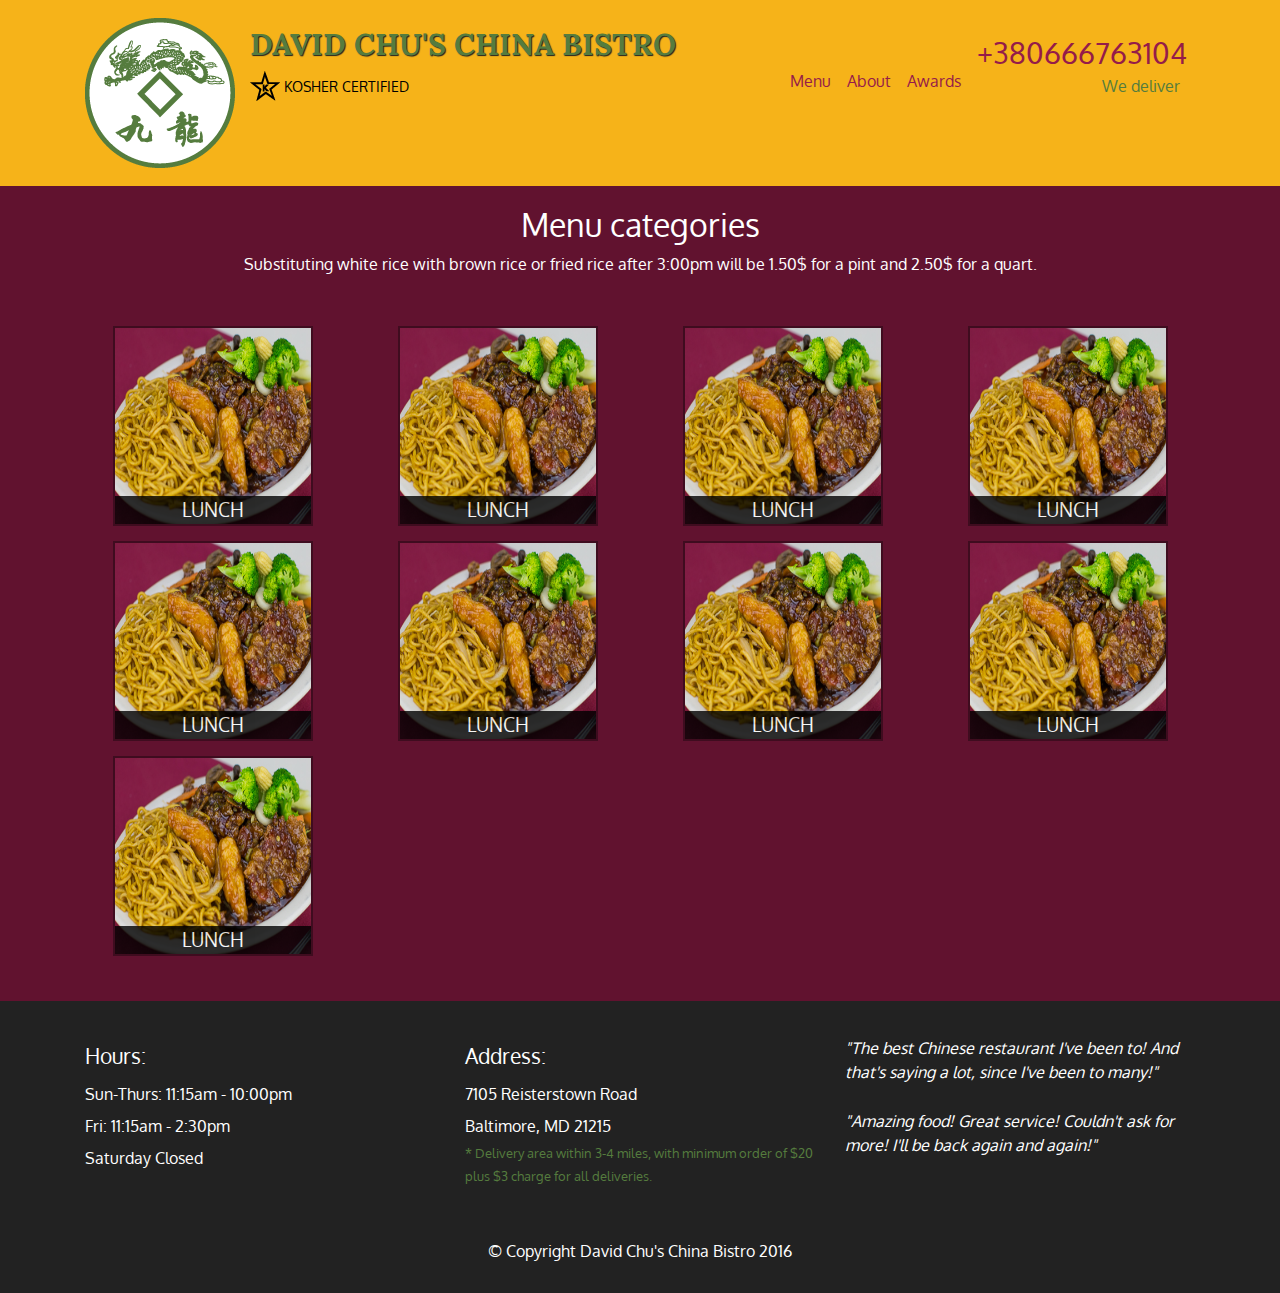
==== menu-categories.html @ 602d96af "finished landing page" ====
<!DOCTYPE html>
<html lang="en">
<head>
    <meta charset="UTF-8">
    <meta name="viewport" content="width=device-width, initial-scale=1">
    <title>David Chu's China Bistro</title>
    <link rel="stylesheet" href="css/bootstrap.min.css">
    <link rel="stylesheet" href="css/main.css">
    <link href="https://fonts.googleapis.com/css?family=Oxygen" rel="stylesheet">
    <link href="https://fonts.googleapis.com/css?family=Lora" rel="stylesheet">
    <link rel="stylesheet" href="https://use.fontawesome.com/releases/v5.7.0/css/all.css" integrity="sha384-lZN37f5QGtY3VHgisS14W3ExzMWZxybE1SJSEsQp9S+oqd12jhcu+A56Ebc1zFSJ" crossorigin="anonymous">
</head>
<body>
    <header>
        <nav id="header-nav" class="navbar navbar-expand-md navbar-light">
            <div class="container">
                <div class="navbar-header" id="flex-start">
                    <a href="index.html" class="float-left d-none d-lg-block">
                        <div id="logo-img" alt="Logo image"></div>
                    </a>

                    <div class="navbar-brand">
                        <a href="index.html"><h1>David Chu's China Bistro</h1></a>
                        <p>
                            <img src="images/star-k-logo.png" alt="Kosher Certification">
                            <span>Kosher Certified</span>
                        </p>
                    </div>
                </div>
                <button class="navbar-toggler" type="button" data-toggle="collapse" data-target="#navbarSupportedContent" aria-controls="navbarSupportedContent" aria-expanded="false" aria-label="Toggle navigation">
                    <span class="navbar-toggler-icon"></span>
                </button>

                <div class="collapse navbar-collapse" id="navbarSupportedContent">
                    <ul class="navbar-nav ml-auto" id="navbar-list">
                        <li class="nav-item">
                            <a class="nav-link" href="menu-categories.html">
                                <span><i class="fas fa-utensils"></i></span><br class="d-none d-md-block">Menu
                            </a>
                        </li>
                        <li class="nav-item">
                            <a class="nav-link" href="#">
                                <span><i class="fas fa-info-circle"></i></span><br class="d-none d-md-block">About
                            </a>
                        </li>
                        <li class="nav-item">
                            <a class="nav-link" href="#">
                                <span><i class="fas fa-certificate"></i></span><br class="d-none d-md-block">Awards
                            </a>
                        </li>
                        <li class="nav-item d-none d-md-block d-lg-none">
                            <a class="nav-link" id="delivery" href="tel:+380666763104">
                                <span><i class="fas fa-phone"></i></span>Delivery
                            </a>
                        </li>
                        <li class="nav-item d-none d-lg-block" id="phone">
                            <a class="nav-link" href="tel:+380666763104">
                                <span>+380666763104</span></a><div>We deliver</div>
                        </li>
                    </ul>
                </div>
            </div>
        </nav>
    </header>
    <div id="call-btn" class="d-block d-md-none d-lg-none d-xl-none">
        <a class="btn" href="tel:+380666763104">
            <span><i class="fas fa-phone"></i></span>+380666763104
        </a>
    </div>
    <div id="sm-deliver" class="text-center d-block d-md-none d-lg-none d-xl-none">We deliver</div>

    <div id="main-content" class="container">
        <h2 class="text-center" id="menu-categories-title">Menu categories</h2>
        <div class="text-center">
            Substituting white rice with brown rice or fried rice after 3:00pm will be 1.50$ for a pint and 2.50$ for a quart.
        </div>

        <section class="row">
            <div class="col-lg-3 col-md-4 col-sm-6">
                <a href="single-category.html">
                    <div class="category-tile">
                        <img src="images/menu-tile.jpg" width="200px" height="200px" alt="Lunch">
                        <span>Lunch</span>
                    </div>
                </a>
            </div>
            <div class="col-lg-3 col-md-4 col-sm-6">
                <a href="single-category.html">
                    <div class="category-tile">
                        <img src="images/menu-tile.jpg" width="200px" height="200px" alt="Lunch">
                        <span>Lunch</span>
                    </div>
                </a>
            </div>
            <div class="col-lg-3 col-md-4 col-sm-6">
                <a href="single-category.html">
                    <div class="category-tile">
                        <img src="images/menu-tile.jpg" width="200px" height="200px" alt="Lunch">
                        <span>Lunch</span>
                    </div>
                </a>
            </div>
            <div class="col-lg-3 col-md-4 col-sm-6">
                <a href="single-category.html">
                    <div class="category-tile">
                        <img src="images/menu-tile.jpg" width="200px" height="200px" alt="Lunch">
                        <span>Lunch</span>
                    </div>
                </a>
            </div>
            <div class="col-lg-3 col-md-4 col-sm-6">
                <a href="single-category.html">
                    <div class="category-tile">
                        <img src="images/menu-tile.jpg" width="200px" height="200px" alt="Lunch">
                        <span>Lunch</span>
                    </div>
                </a>
            </div>
            <div class="col-lg-3 col-md-4 col-sm-6">
                <a href="single-category.html">
                    <div class="category-tile">
                        <img src="images/menu-tile.jpg" width="200px" height="200px" alt="Lunch">
                        <span>Lunch</span>
                    </div>
                </a>
            </div>
            <div class="col-lg-3 col-md-4 col-sm-6">
                <a href="single-category.html">
                    <div class="category-tile">
                        <img src="images/menu-tile.jpg" width="200px" height="200px" alt="Lunch">
                        <span>Lunch</span>
                    </div>
                </a>
            </div>
            <div class="col-lg-3 col-md-4 col-sm-6">
                <a href="single-category.html">
                    <div class="category-tile">
                        <img src="images/menu-tile.jpg" width="200px" height="200px" alt="Lunch">
                        <span>Lunch</span>
                    </div>
                </a>
            </div>
            <div class="col-lg-3 col-md-4 col-sm-6">
                <a href="single-category.html">
                    <div class="category-tile">
                        <img src="images/menu-tile.jpg" width="200px" height="200px" alt="Lunch">
                        <span>Lunch</span>
                    </div>
                </a>
            </div>
        </section>
    </div>


    <footer class="card-footer">
        <div class="container">
            <div class="row">
                <section id="hours" class="col-md-4">
                    <span>Hours:</span><br>
                    Sun-Thurs: 11:15am - 10:00pm<br>
                    Fri: 11:15am - 2:30pm<br>
                    Saturday Closed
                    <hr class="d-block d-md-none">
                </section>
                <section id="address" class="col-md-4">
                    <span>Address:</span><br>
                    7105 Reisterstown Road<br>
                    Baltimore, MD 21215
                    <p>* Delivery area within 3-4 miles, with minimum order of $20 plus $3 charge for all deliveries.</p>
                    <hr class="d-block d-md-none">
                </section>
                <section id="testimonials" class="col-md-4">
                    <p>"The best Chinese restaurant I've been to! And that's saying a lot, since I've been to many!"</p>
                    <p>"Amazing food! Great service! Couldn't ask for more! I'll be back again and again!"</p>
                </section>
            </div>
            <div class="text-center">&copy; Copyright David Chu's China Bistro 2016</div>
        </div>
    </footer>

    <script src="js/main.js"></script>
    <script src="js/bootstrap.min.js"></script>
    <script src="js/jquery-3.3.1.min.js"></script>
    <script src="js/bootstrap.bundle.min.js"></script>
</body>
</html>
---- css/main.css ----
body{
    font-size: 16px;
    color: #fff;
    background-color: #61122f;
    font-family: 'Oxygen', sans-serif;
}

header{
    margin-bottom: 20px;
}

#header-nav{
    background-color: #f6b319;
    border-radius: 0;
    border: 0;
}

#logo-img{
    background: url('../images/restaurant-logo_large.png') no-repeat;
    width: 150px;
    height: 150px;
    margin: 10px 15px 10px 0px;
 }

.navbar-brand{
    padding-top: 25px;
}

.navbar-brand h1{
    font-family: 'Lora', serif;
    font-weight: bold;
    font-size: 1.5em;
    color: #557c3e;
    text-transform: uppercase;
    text-shadow: 1px 1px 1px #222;
    margin-top: 0;
    margin-bottom: 0;
    line-height: .75;
}

.navbar-brand a:hover, .navbar-brand a:focus{
    text-decoration: none;
}

.navbar-brand p{
    color: #000;
    margin-top: 15px;
    font-size: 0.7em;
    text-transform: uppercase;
}

.navbar-brand p span{
    vertical-align: middle;
}

#navbar-list{
    /*margin-bottom: 77px;*/
    margin-top: 10px;
}

#navbar-list a{
    color: #951c49;
    text-align: center;
}

#navbar-list a:hover{
    color: #557c3e;
}

#navbar-list a span{
    font-size: 1.8em;
}

#delivery{
    width: 62px;
}

#phone{
    margin-top: 5px;
}

#phone a{
    text-align: right;
    padding-bottom: 0;
}

#phone div{
    color: #557c3e;
    text-align: right;
    padding-right: 15px;
}

.container button.navbar-toggler{
    border: hidden;
}
@media screen and (min-width: 768px){
    .navbar > .container{
        align-items: flex-start;
    }
}

.navbar button:hover{
    background-color: #ffb918;
}

.card-footer{
    margin-top: 30px;
    padding-top: 35px;
    padding-bottom: 30px;
    background-color: #222;
    border-top: 0;
}

.card-footer div.row{
    margin-bottom: 35px;
}

#hours, #address{
    line-height: 2;
}

#hours > span, #address > span{
    font-size: 1.3em;
}
#address p{
    color: #557c3e;
    font-size: .8em;
    line-height: 1.8;
}
#testimonials{
    font-style: italic;
}
#testimonials p:nth-child(2){
    margin-top: 25px;
}

.container .jumbotron{
    box-shadow: 0 0 50px #3f0c1f;
    border: 2px solid #3f0c1f;
    margin-bottom: 1.5rem;
}

#menu-tile, #specials-tile, #map-tile{
    height: 250px;
    width: 100%;
    margin-bottom: 15px;
    overflow: hidden;
    position: relative;
    border: 2px solid #3f0c1f;
}

#menu-tile:hover, #specials-tile:hover, #map-tile:hover{
    box-shadow: 0 1px 5px 1px #cccccc;
}

#menu-tile{
    background: url("../images/menu-tile.jpg") no-repeat;
    background-position: center;
}

#specials-tile{
    background: url("../images/specials-tile.jpg")no-repeat;
    background-position: center;
}

#menu-tile span, #specials-tile span, #map-tile span{
    position: absolute;
    right: 0;
    bottom: 0;
    width: 100%;
    text-align: center;
    font-size: 1.6em;
    text-transform: uppercase;
    background-color: #000;
    color: white;
    opacity: .8;
}

.category-tile{
    height: 200px;
    width: 200px;
    margin: 0 auto 15px;
    overflow: hidden;
    position: relative;
    border: 2px solid #3f0c1f;
}
.category-tile span{
    position: absolute;
    right: 0;
    bottom: 0;
    width: 100%;
    text-align: center;
    font-size: 1.2em;
    text-transform: uppercase;
    background-color: #000;
    color: white;
    opacity: .8;
}
.category-tile:hover{
    box-shadow: 0 1px 5px 1px #cccccc;
}
#menu-categories-title + div{
    margin-bottom: 50px;
}

.menu-item-tile hr{
    width: 80%;
    background-color: white;
}
.menu-item-tile{
    margin-bottom: 25px;
}
.menu-item-tile .menu-item-price{
    font-size: 1.1em;
    text-align: right;
    margin-top: -15px;
    margin-right: -15px;
}
.menu-item-tile .menu-item-price span{
    font-size: .6em;
}
.menu-item-photo{
    position: relative;
    overflow: hidden;
    margin-right: -15px;
    margin-left: auto;
    margin-bottom: 20px;
    padding: 0;
    max-width: 250px;
    border: 2px solid #3f0c1f;
}

.menu-item-photo div{
    position: absolute;
    bottom: 0;
    right: 0;
    width: 80px;
    background-color: #557c3e;
    text-align: center;
}
.menu-item-description{
    padding-right: 30px;
}
h3.menu-item-title{
    margin: 0 0 10px;
}
.menu-item-details{
    font-size: .9em;
    font-style: italic;
}

@media screen and (min-width: 1200px){
    .container .jumbotron{
        background: url("../images/jumbotron_1200.jpg") no-repeat;
        height: 675px;
    }

}

@media screen and (min-width: 992px) and (max-width: 1199px){
    #logo-img{
        background: url('../images/restaurant-logo_medium.png') no-repeat;
        width: 100px;
        height: 100px;
        margin: 5px 5px 5px 0;
    }
    /*.container{
        max-width: 1100px;    }*/

    #navbar-list a span{
        font-size: 1.6em;
    }

    .container .jumbotron{
        background: url("../images/jumbotron_992.jpg") no-repeat;
        height: 558px;
    }
}

@media screen and (min-width: 768px) and (max-width: 991px){
    #navbar-list a span{
        font-size: 1.6em;
    }

    .container .jumbotron{
        background: url("../images/jumbotron_768.jpg") no-repeat;
        height: 432px;
    }
    #header-nav{
        font-size: .9em;
    }
}

@media screen and (max-width: 767px) {
    .container{
        max-width: 735px;
    }
    .navbar-brand{
        padding-top: 10px;
        height: 80px;
    }
    .navbar-brand h1{
        padding-top: 10px;
        font-size: 5vw;
    }
    .navbar-brand p{
        text-transform: uppercase;
        font-size: .6em;
        margin-top: 12px;
    }
    .navbar-brand p img{
        height: 20px;
    }
    /*.navbar > .container{
        flex-wrap: nowrap;
    }*/

    #navbar-list a span{
        font-size: 1.1em;
        margin-right: 5px;
    }

    #call-btn > a{
        font-size: 1.5em;
        display: block;
        margin: 0 20px;
        padding: 10px;
        border: 2px solid #fff;
        background-color: #f6b319;
        color: #951c49;
    }

    #sm-deliver{
        margin-top: 5px;
        font-size: .7em;
        letter-spacing: .1em;
        text-transform: uppercase;
        line-height: 15px;
    }

    .card-footer section{
        margin-bottom: 30px;
        text-align: center;
    }
    .card-footer section:nth-child(3){
        margin-bottom: 0;
    }
    .card-footer section hr{
        width: 50%;
        background-color: white;
    }

    .container .jumbotron{
        margin-top: 20px;
        padding: 0;
    }

    #menu-tile,#specials-tile{
        max-width: 360px;
        margin: 0 auto 15px;
    }

    .menu-item-photo{
        margin-right: auto;
    }
    .menu-item-tile .menu-item-price{
        text-align: center;
    }
    .menu-item-description{
        text-align: center;
    }
}

@media screen and (max-width: 479px){
    .navbar-brand h1{
        font-size: 6vw;
        padding-top: 5px;
    }
    .container{
        position: relative;
    }
    .container button.navbar-toggler{
        position: absolute;
        right: 0;
        top: 40px;
        font-size: 1.2rem;
    }
}
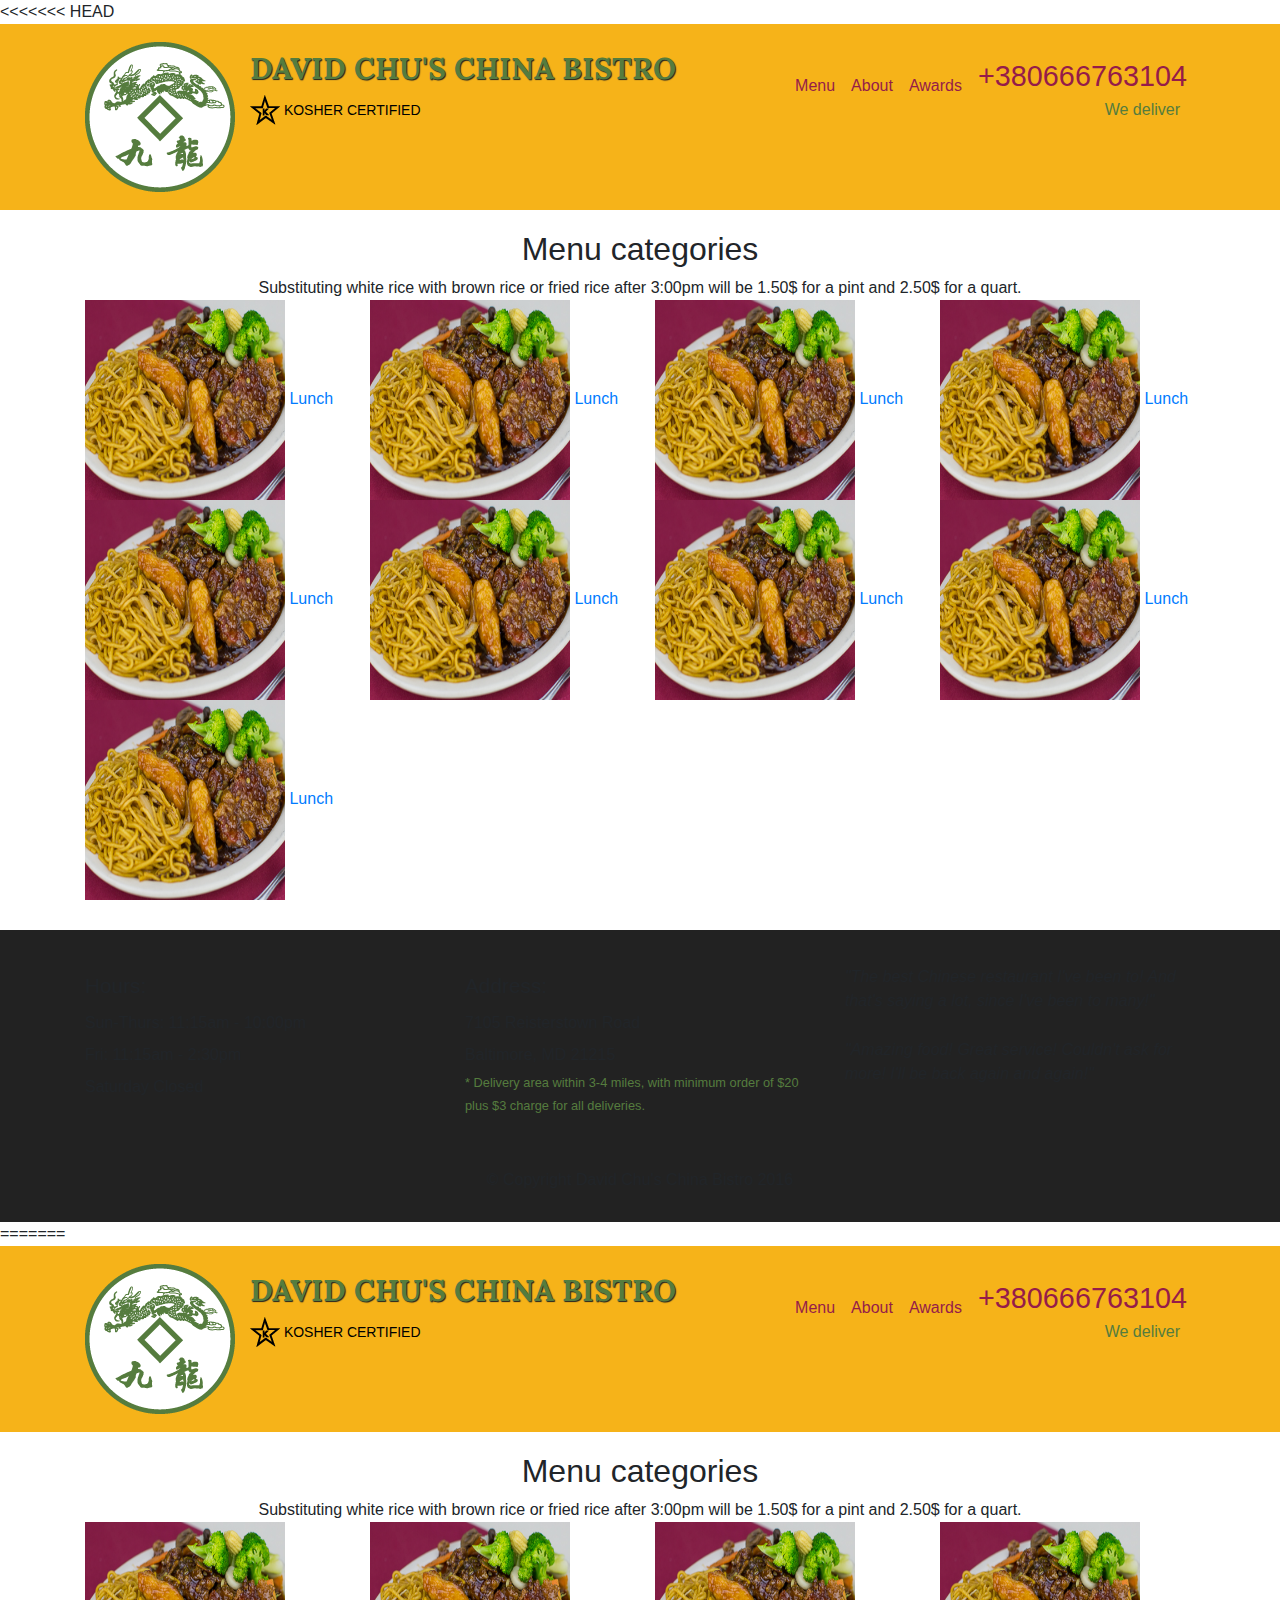
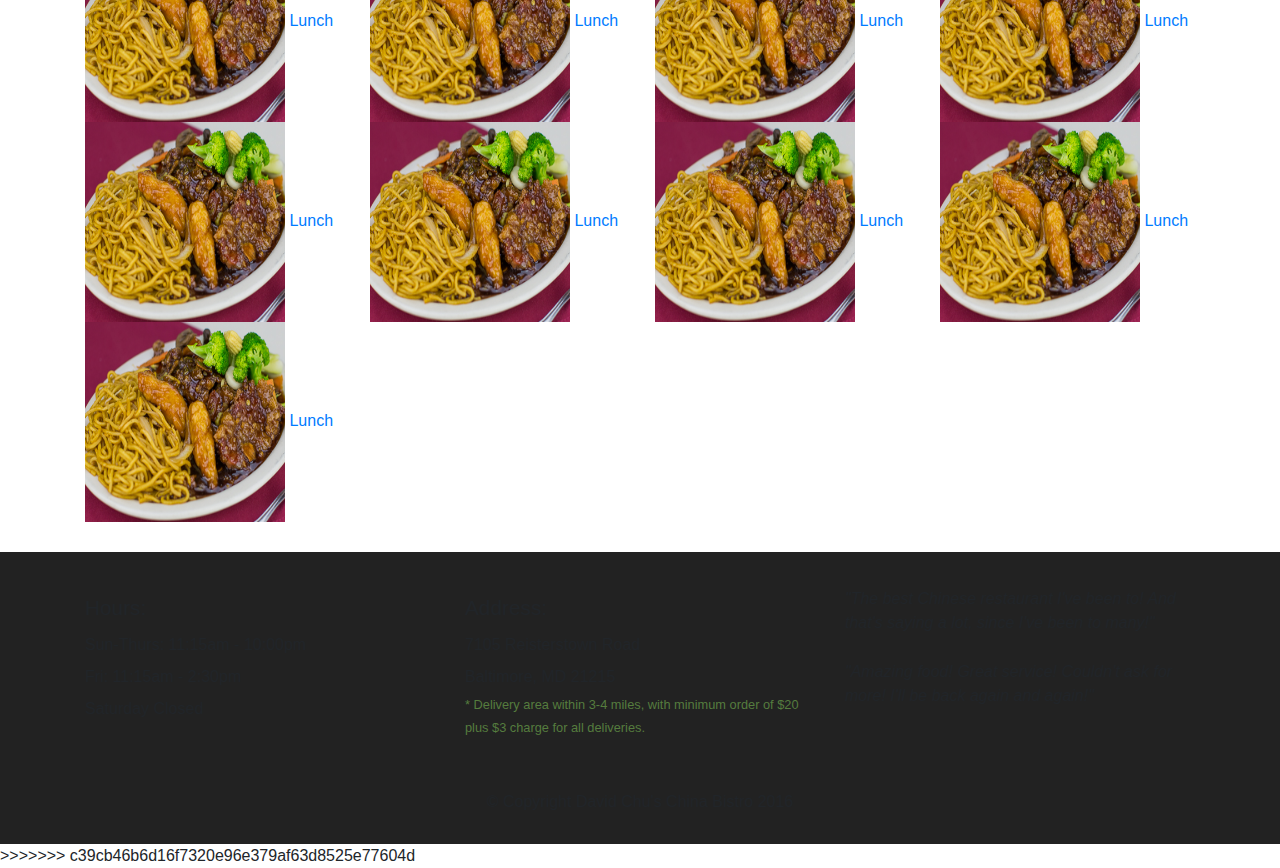
==== commit 2e477a7a: "Merge branch 'master' of https://github.com/SvetlayaLana/Coursera-project" ====
--- a/menu-categories.html
+++ b/menu-categories.html
@@ -1,186 +1,384 @@
-<!DOCTYPE html>
-<html lang="en">
-<head>
-    <meta charset="UTF-8">
-    <meta name="viewport" content="width=device-width, initial-scale=1">
-    <title>David Chu's China Bistro</title>
-    <link rel="stylesheet" href="css/bootstrap.min.css">
-    <link rel="stylesheet" href="css/main.css">
-    <link href="https://fonts.googleapis.com/css?family=Oxygen" rel="stylesheet">
-    <link href="https://fonts.googleapis.com/css?family=Lora" rel="stylesheet">
-    <link rel="stylesheet" href="https://use.fontawesome.com/releases/v5.7.0/css/all.css" integrity="sha384-lZN37f5QGtY3VHgisS14W3ExzMWZxybE1SJSEsQp9S+oqd12jhcu+A56Ebc1zFSJ" crossorigin="anonymous">
-</head>
-<body>
-    <header>
-        <nav id="header-nav" class="navbar navbar-expand-md navbar-light">
-            <div class="container">
-                <div class="navbar-header" id="flex-start">
-                    <a href="index.html" class="float-left d-none d-lg-block">
-                        <div id="logo-img" alt="Logo image"></div>
-                    </a>
-
-                    <div class="navbar-brand">
-                        <a href="index.html"><h1>David Chu's China Bistro</h1></a>
-                        <p>
-                            <img src="images/star-k-logo.png" alt="Kosher Certification">
-                            <span>Kosher Certified</span>
-                        </p>
-                    </div>
-                </div>
-                <button class="navbar-toggler" type="button" data-toggle="collapse" data-target="#navbarSupportedContent" aria-controls="navbarSupportedContent" aria-expanded="false" aria-label="Toggle navigation">
-                    <span class="navbar-toggler-icon"></span>
-                </button>
-
-                <div class="collapse navbar-collapse" id="navbarSupportedContent">
-                    <ul class="navbar-nav ml-auto" id="navbar-list">
-                        <li class="nav-item">
-                            <a class="nav-link" href="menu-categories.html">
-                                <span><i class="fas fa-utensils"></i></span><br class="d-none d-md-block">Menu
-                            </a>
-                        </li>
-                        <li class="nav-item">
-                            <a class="nav-link" href="#">
-                                <span><i class="fas fa-info-circle"></i></span><br class="d-none d-md-block">About
-                            </a>
-                        </li>
-                        <li class="nav-item">
-                            <a class="nav-link" href="#">
-                                <span><i class="fas fa-certificate"></i></span><br class="d-none d-md-block">Awards
-                            </a>
-                        </li>
-                        <li class="nav-item d-none d-md-block d-lg-none">
-                            <a class="nav-link" id="delivery" href="tel:+380666763104">
-                                <span><i class="fas fa-phone"></i></span>Delivery
-                            </a>
-                        </li>
-                        <li class="nav-item d-none d-lg-block" id="phone">
-                            <a class="nav-link" href="tel:+380666763104">
-                                <span>+380666763104</span></a><div>We deliver</div>
-                        </li>
-                    </ul>
-                </div>
-            </div>
-        </nav>
-    </header>
-    <div id="call-btn" class="d-block d-md-none d-lg-none d-xl-none">
-        <a class="btn" href="tel:+380666763104">
-            <span><i class="fas fa-phone"></i></span>+380666763104
-        </a>
-    </div>
-    <div id="sm-deliver" class="text-center d-block d-md-none d-lg-none d-xl-none">We deliver</div>
-
-    <div id="main-content" class="container">
-        <h2 class="text-center" id="menu-categories-title">Menu categories</h2>
-        <div class="text-center">
-            Substituting white rice with brown rice or fried rice after 3:00pm will be 1.50$ for a pint and 2.50$ for a quart.
-        </div>
-
-        <section class="row">
-            <div class="col-lg-3 col-md-4 col-sm-6">
-                <a href="single-category.html">
-                    <div class="category-tile">
-                        <img src="images/menu-tile.jpg" width="200px" height="200px" alt="Lunch">
-                        <span>Lunch</span>
-                    </div>
-                </a>
-            </div>
-            <div class="col-lg-3 col-md-4 col-sm-6">
-                <a href="single-category.html">
-                    <div class="category-tile">
-                        <img src="images/menu-tile.jpg" width="200px" height="200px" alt="Lunch">
-                        <span>Lunch</span>
-                    </div>
-                </a>
-            </div>
-            <div class="col-lg-3 col-md-4 col-sm-6">
-                <a href="single-category.html">
-                    <div class="category-tile">
-                        <img src="images/menu-tile.jpg" width="200px" height="200px" alt="Lunch">
-                        <span>Lunch</span>
-                    </div>
-                </a>
-            </div>
-            <div class="col-lg-3 col-md-4 col-sm-6">
-                <a href="single-category.html">
-                    <div class="category-tile">
-                        <img src="images/menu-tile.jpg" width="200px" height="200px" alt="Lunch">
-                        <span>Lunch</span>
-                    </div>
-                </a>
-            </div>
-            <div class="col-lg-3 col-md-4 col-sm-6">
-                <a href="single-category.html">
-                    <div class="category-tile">
-                        <img src="images/menu-tile.jpg" width="200px" height="200px" alt="Lunch">
-                        <span>Lunch</span>
-                    </div>
-                </a>
-            </div>
-            <div class="col-lg-3 col-md-4 col-sm-6">
-                <a href="single-category.html">
-                    <div class="category-tile">
-                        <img src="images/menu-tile.jpg" width="200px" height="200px" alt="Lunch">
-                        <span>Lunch</span>
-                    </div>
-                </a>
-            </div>
-            <div class="col-lg-3 col-md-4 col-sm-6">
-                <a href="single-category.html">
-                    <div class="category-tile">
-                        <img src="images/menu-tile.jpg" width="200px" height="200px" alt="Lunch">
-                        <span>Lunch</span>
-                    </div>
-                </a>
-            </div>
-            <div class="col-lg-3 col-md-4 col-sm-6">
-                <a href="single-category.html">
-                    <div class="category-tile">
-                        <img src="images/menu-tile.jpg" width="200px" height="200px" alt="Lunch">
-                        <span>Lunch</span>
-                    </div>
-                </a>
-            </div>
-            <div class="col-lg-3 col-md-4 col-sm-6">
-                <a href="single-category.html">
-                    <div class="category-tile">
-                        <img src="images/menu-tile.jpg" width="200px" height="200px" alt="Lunch">
-                        <span>Lunch</span>
-                    </div>
-                </a>
-            </div>
-        </section>
-    </div>
-
-
-    <footer class="card-footer">
-        <div class="container">
-            <div class="row">
-                <section id="hours" class="col-md-4">
-                    <span>Hours:</span><br>
-                    Sun-Thurs: 11:15am - 10:00pm<br>
-                    Fri: 11:15am - 2:30pm<br>
-                    Saturday Closed
-                    <hr class="d-block d-md-none">
-                </section>
-                <section id="address" class="col-md-4">
-                    <span>Address:</span><br>
-                    7105 Reisterstown Road<br>
-                    Baltimore, MD 21215
-                    <p>* Delivery area within 3-4 miles, with minimum order of $20 plus $3 charge for all deliveries.</p>
-                    <hr class="d-block d-md-none">
-                </section>
-                <section id="testimonials" class="col-md-4">
-                    <p>"The best Chinese restaurant I've been to! And that's saying a lot, since I've been to many!"</p>
-                    <p>"Amazing food! Great service! Couldn't ask for more! I'll be back again and again!"</p>
-                </section>
-            </div>
-            <div class="text-center">&copy; Copyright David Chu's China Bistro 2016</div>
-        </div>
-    </footer>
-
-    <script src="js/main.js"></script>
-    <script src="js/bootstrap.min.js"></script>
-    <script src="js/jquery-3.3.1.min.js"></script>
-    <script src="js/bootstrap.bundle.min.js"></script>
-</body>
+<<<<<<< HEAD
+<!DOCTYPE html>
+<html lang="en">
+<head>
+    <meta charset="UTF-8">
+    <meta name="viewport" content="width=device-width, initial-scale=1">
+    <title>David Chu's China Bistro</title>
+    <link rel="stylesheet" href="css/bootstrap.min.css">
+    <link rel="stylesheet" href="css/main.css">
+    <link href="https://fonts.googleapis.com/css?family=Oxygen" rel="stylesheet">
+    <link href="https://fonts.googleapis.com/css?family=Lora" rel="stylesheet">
+    <link rel="stylesheet" href="https://use.fontawesome.com/releases/v5.7.0/css/all.css" integrity="sha384-lZN37f5QGtY3VHgisS14W3ExzMWZxybE1SJSEsQp9S+oqd12jhcu+A56Ebc1zFSJ" crossorigin="anonymous">
+</head>
+<body>
+    <header>
+        <nav id="header-nav" class="navbar navbar-expand-md navbar-light">
+            <div class="container">
+                <div class="navbar-header" id="flex-start">
+                    <a href="index.html" class="float-left d-none d-lg-block">
+                        <div id="logo-img" alt="Logo image"></div>
+                    </a>
+
+                    <div class="navbar-brand">
+                        <a href="index.html"><h1>David Chu's China Bistro</h1></a>
+                        <p>
+                            <img src="images/star-k-logo.png" alt="Kosher Certification">
+                            <span>Kosher Certified</span>
+                        </p>
+                    </div>
+                </div>
+                <button class="navbar-toggler" type="button" data-toggle="collapse" data-target="#navbarSupportedContent" aria-controls="navbarSupportedContent" aria-expanded="false" aria-label="Toggle navigation">
+                    <span class="navbar-toggler-icon"></span>
+                </button>
+
+                <div class="collapse navbar-collapse" id="navbarSupportedContent">
+                    <ul class="navbar-nav ml-auto" id="navbar-list">
+                        <li class="nav-item d-block d-md-none">
+                            <a class="nav-link" href="index.html">
+                                <span><i class="fas fa-home"></i></span>Home
+                            </a>
+                        </li>
+                        <li class="nav-item">
+                            <a class="nav-link" href="menu-categories.html">
+                                <span><i class="fas fa-utensils"></i></span><br class="d-none d-md-block">Menu
+                            </a>
+                        </li>
+                        <li class="nav-item">
+                            <a class="nav-link" href="#">
+                                <span><i class="fas fa-info-circle"></i></span><br class="d-none d-md-block">About
+                            </a>
+                        </li>
+                        <li class="nav-item">
+                            <a class="nav-link" href="#">
+                                <span><i class="fas fa-certificate"></i></span><br class="d-none d-md-block">Awards
+                            </a>
+                        </li>
+                        <li class="nav-item d-none d-md-block d-lg-none">
+                            <a class="nav-link" id="delivery" href="tel:+380666763104">
+                                <span><i class="fas fa-phone"></i></span>Delivery
+                            </a>
+                        </li>
+                        <li class="nav-item d-none d-lg-block" id="phone">
+                            <a class="nav-link" href="tel:+380666763104">
+                                <span>+380666763104</span></a><div>We deliver</div>
+                        </li>
+                    </ul>
+                </div>
+            </div>
+        </nav>
+    </header>
+    <div id="call-btn" class="d-block d-md-none d-lg-none d-xl-none">
+        <a class="btn" href="tel:+380666763104">
+            <span><i class="fas fa-phone"></i></span>+380666763104
+        </a>
+    </div>
+    <div id="sm-deliver" class="text-center d-block d-md-none d-lg-none d-xl-none">We deliver</div>
+
+    <div id="main-content" class="container">
+        <h2 class="text-center" id="menu-categories-title">Menu categories</h2>
+        <div class="text-center">
+            Substituting white rice with brown rice or fried rice after 3:00pm will be 1.50$ for a pint and 2.50$ for a quart.
+        </div>
+
+        <section class="row">
+            <div class="col-lg-3 col-md-4 col-sm-6">
+                <a href="single-category.html">
+                    <div class="category-tile">
+                        <img src="images/menu-tile.jpg" width="200px" height="200px" alt="Lunch">
+                        <span>Lunch</span>
+                    </div>
+                </a>
+            </div>
+            <div class="col-lg-3 col-md-4 col-sm-6">
+                <a href="single-category.html">
+                    <div class="category-tile">
+                        <img src="images/menu-tile.jpg" width="200px" height="200px" alt="Lunch">
+                        <span>Lunch</span>
+                    </div>
+                </a>
+            </div>
+            <div class="col-lg-3 col-md-4 col-sm-6">
+                <a href="single-category.html">
+                    <div class="category-tile">
+                        <img src="images/menu-tile.jpg" width="200px" height="200px" alt="Lunch">
+                        <span>Lunch</span>
+                    </div>
+                </a>
+            </div>
+            <div class="col-lg-3 col-md-4 col-sm-6">
+                <a href="single-category.html">
+                    <div class="category-tile">
+                        <img src="images/menu-tile.jpg" width="200px" height="200px" alt="Lunch">
+                        <span>Lunch</span>
+                    </div>
+                </a>
+            </div>
+            <div class="col-lg-3 col-md-4 col-sm-6">
+                <a href="single-category.html">
+                    <div class="category-tile">
+                        <img src="images/menu-tile.jpg" width="200px" height="200px" alt="Lunch">
+                        <span>Lunch</span>
+                    </div>
+                </a>
+            </div>
+            <div class="col-lg-3 col-md-4 col-sm-6">
+                <a href="single-category.html">
+                    <div class="category-tile">
+                        <img src="images/menu-tile.jpg" width="200px" height="200px" alt="Lunch">
+                        <span>Lunch</span>
+                    </div>
+                </a>
+            </div>
+            <div class="col-lg-3 col-md-4 col-sm-6">
+                <a href="single-category.html">
+                    <div class="category-tile">
+                        <img src="images/menu-tile.jpg" width="200px" height="200px" alt="Lunch">
+                        <span>Lunch</span>
+                    </div>
+                </a>
+            </div>
+            <div class="col-lg-3 col-md-4 col-sm-6">
+                <a href="single-category.html">
+                    <div class="category-tile">
+                        <img src="images/menu-tile.jpg" width="200px" height="200px" alt="Lunch">
+                        <span>Lunch</span>
+                    </div>
+                </a>
+            </div>
+            <div class="col-lg-3 col-md-4 col-sm-6">
+                <a href="single-category.html">
+                    <div class="category-tile">
+                        <img src="images/menu-tile.jpg" width="200px" height="200px" alt="Lunch">
+                        <span>Lunch</span>
+                    </div>
+                </a>
+            </div>
+        </section>
+    </div>
+
+
+    <footer class="card-footer">
+        <div class="container">
+            <div class="row">
+                <section id="hours" class="col-md-4">
+                    <span>Hours:</span><br>
+                    Sun-Thurs: 11:15am - 10:00pm<br>
+                    Fri: 11:15am - 2:30pm<br>
+                    Saturday Closed
+                    <hr class="d-block d-md-none">
+                </section>
+                <section id="address" class="col-md-4">
+                    <span>Address:</span><br>
+                    7105 Reisterstown Road<br>
+                    Baltimore, MD 21215
+                    <p>* Delivery area within 3-4 miles, with minimum order of $20 plus $3 charge for all deliveries.</p>
+                    <hr class="d-block d-md-none">
+                </section>
+                <section id="testimonials" class="col-md-4">
+                    <p>"The best Chinese restaurant I've been to! And that's saying a lot, since I've been to many!"</p>
+                    <p>"Amazing food! Great service! Couldn't ask for more! I'll be back again and again!"</p>
+                </section>
+            </div>
+            <div class="text-center">&copy; Copyright David Chu's China Bistro 2016</div>
+        </div>
+    </footer>
+
+    <script src="js/main.js"></script>
+    <script src="js/bootstrap.min.js"></script>
+    <script src="js/jquery-3.3.1.min.js"></script>
+    <script src="js/bootstrap.bundle.min.js"></script>
+</body>
+=======
+<!DOCTYPE html>
+<html lang="en">
+<head>
+    <meta charset="UTF-8">
+    <meta name="viewport" content="width=device-width, initial-scale=1">
+    <title>David Chu's China Bistro</title>
+    <link rel="stylesheet" href="css/bootstrap.min.css">
+    <link rel="stylesheet" href="css/main.css">
+    <link href="https://fonts.googleapis.com/css?family=Oxygen" rel="stylesheet">
+    <link href="https://fonts.googleapis.com/css?family=Lora" rel="stylesheet">
+    <link rel="stylesheet" href="https://use.fontawesome.com/releases/v5.7.0/css/all.css" integrity="sha384-lZN37f5QGtY3VHgisS14W3ExzMWZxybE1SJSEsQp9S+oqd12jhcu+A56Ebc1zFSJ" crossorigin="anonymous">
+</head>
+<body>
+    <header>
+        <nav id="header-nav" class="navbar navbar-expand-md navbar-light">
+            <div class="container">
+                <div class="navbar-header" id="flex-start">
+                    <a href="index.html" class="float-left d-none d-lg-block">
+                        <div id="logo-img" alt="Logo image"></div>
+                    </a>
+
+                    <div class="navbar-brand">
+                        <a href="index.html"><h1>David Chu's China Bistro</h1></a>
+                        <p>
+                            <img src="images/star-k-logo.png" alt="Kosher Certification">
+                            <span>Kosher Certified</span>
+                        </p>
+                    </div>
+                </div>
+                <button class="navbar-toggler" type="button" data-toggle="collapse" data-target="#navbarSupportedContent" aria-controls="navbarSupportedContent" aria-expanded="false" aria-label="Toggle navigation">
+                    <span class="navbar-toggler-icon"></span>
+                </button>
+
+                <div class="collapse navbar-collapse" id="navbarSupportedContent">
+                    <ul class="navbar-nav ml-auto" id="navbar-list">
+                        <li class="nav-item d-block d-md-none">
+                            <a class="nav-link" href="index.html">
+                                <span><i class="fas fa-home"></i></span>Home
+                            </a>
+                        </li>
+                        <li class="nav-item">
+                            <a class="nav-link" href="menu-categories.html">
+                                <span><i class="fas fa-utensils"></i></span><br class="d-none d-md-block">Menu
+                            </a>
+                        </li>
+                        <li class="nav-item">
+                            <a class="nav-link" href="#">
+                                <span><i class="fas fa-info-circle"></i></span><br class="d-none d-md-block">About
+                            </a>
+                        </li>
+                        <li class="nav-item">
+                            <a class="nav-link" href="#">
+                                <span><i class="fas fa-certificate"></i></span><br class="d-none d-md-block">Awards
+                            </a>
+                        </li>
+                        <li class="nav-item d-none d-md-block d-lg-none">
+                            <a class="nav-link" id="delivery" href="tel:+380666763104">
+                                <span><i class="fas fa-phone"></i></span>Delivery
+                            </a>
+                        </li>
+                        <li class="nav-item d-none d-lg-block" id="phone">
+                            <a class="nav-link" href="tel:+380666763104">
+                                <span>+380666763104</span></a><div>We deliver</div>
+                        </li>
+                    </ul>
+                </div>
+            </div>
+        </nav>
+    </header>
+    <div id="call-btn" class="d-block d-md-none d-lg-none d-xl-none">
+        <a class="btn" href="tel:+380666763104">
+            <span><i class="fas fa-phone"></i></span>+380666763104
+        </a>
+    </div>
+    <div id="sm-deliver" class="text-center d-block d-md-none d-lg-none d-xl-none">We deliver</div>
+
+    <div id="main-content" class="container">
+        <h2 class="text-center" id="menu-categories-title">Menu categories</h2>
+        <div class="text-center">
+            Substituting white rice with brown rice or fried rice after 3:00pm will be 1.50$ for a pint and 2.50$ for a quart.
+        </div>
+
+        <section class="row">
+            <div class="col-lg-3 col-md-4 col-sm-6">
+                <a href="single-category.html">
+                    <div class="category-tile">
+                        <img src="images/menu-tile.jpg" width="200px" height="200px" alt="Lunch">
+                        <span>Lunch</span>
+                    </div>
+                </a>
+            </div>
+            <div class="col-lg-3 col-md-4 col-sm-6">
+                <a href="single-category.html">
+                    <div class="category-tile">
+                        <img src="images/menu-tile.jpg" width="200px" height="200px" alt="Lunch">
+                        <span>Lunch</span>
+                    </div>
+                </a>
+            </div>
+            <div class="col-lg-3 col-md-4 col-sm-6">
+                <a href="single-category.html">
+                    <div class="category-tile">
+                        <img src="images/menu-tile.jpg" width="200px" height="200px" alt="Lunch">
+                        <span>Lunch</span>
+                    </div>
+                </a>
+            </div>
+            <div class="col-lg-3 col-md-4 col-sm-6">
+                <a href="single-category.html">
+                    <div class="category-tile">
+                        <img src="images/menu-tile.jpg" width="200px" height="200px" alt="Lunch">
+                        <span>Lunch</span>
+                    </div>
+                </a>
+            </div>
+            <div class="col-lg-3 col-md-4 col-sm-6">
+                <a href="single-category.html">
+                    <div class="category-tile">
+                        <img src="images/menu-tile.jpg" width="200px" height="200px" alt="Lunch">
+                        <span>Lunch</span>
+                    </div>
+                </a>
+            </div>
+            <div class="col-lg-3 col-md-4 col-sm-6">
+                <a href="single-category.html">
+                    <div class="category-tile">
+                        <img src="images/menu-tile.jpg" width="200px" height="200px" alt="Lunch">
+                        <span>Lunch</span>
+                    </div>
+                </a>
+            </div>
+            <div class="col-lg-3 col-md-4 col-sm-6">
+                <a href="single-category.html">
+                    <div class="category-tile">
+                        <img src="images/menu-tile.jpg" width="200px" height="200px" alt="Lunch">
+                        <span>Lunch</span>
+                    </div>
+                </a>
+            </div>
+            <div class="col-lg-3 col-md-4 col-sm-6">
+                <a href="single-category.html">
+                    <div class="category-tile">
+                        <img src="images/menu-tile.jpg" width="200px" height="200px" alt="Lunch">
+                        <span>Lunch</span>
+                    </div>
+                </a>
+            </div>
+            <div class="col-lg-3 col-md-4 col-sm-6">
+                <a href="single-category.html">
+                    <div class="category-tile">
+                        <img src="images/menu-tile.jpg" width="200px" height="200px" alt="Lunch">
+                        <span>Lunch</span>
+                    </div>
+                </a>
+            </div>
+        </section>
+    </div>
+
+
+    <footer class="card-footer">
+        <div class="container">
+            <div class="row">
+                <section id="hours" class="col-md-4">
+                    <span>Hours:</span><br>
+                    Sun-Thurs: 11:15am - 10:00pm<br>
+                    Fri: 11:15am - 2:30pm<br>
+                    Saturday Closed
+                    <hr class="d-block d-md-none">
+                </section>
+                <section id="address" class="col-md-4">
+                    <span>Address:</span><br>
+                    7105 Reisterstown Road<br>
+                    Baltimore, MD 21215
+                    <p>* Delivery area within 3-4 miles, with minimum order of $20 plus $3 charge for all deliveries.</p>
+                    <hr class="d-block d-md-none">
+                </section>
+                <section id="testimonials" class="col-md-4">
+                    <p>"The best Chinese restaurant I've been to! And that's saying a lot, since I've been to many!"</p>
+                    <p>"Amazing food! Great service! Couldn't ask for more! I'll be back again and again!"</p>
+                </section>
+            </div>
+            <div class="text-center">&copy; Copyright David Chu's China Bistro 2016</div>
+        </div>
+    </footer>
+
+    <script src="js/main.js"></script>
+    <script src="js/bootstrap.min.js"></script>
+    <script src="js/jquery-3.3.1.min.js"></script>
+    <script src="js/bootstrap.bundle.min.js"></script>
+</body>
+>>>>>>> c39cb46b6d16f7320e96e379af63d8525e77604d
 </html>--- a/css/main.css
+++ b/css/main.css
@@ -1,388 +1,708 @@
-body{
-    font-size: 16px;
-    color: #fff;
-    background-color: #61122f;
-    font-family: 'Oxygen', sans-serif;
-}
-
-header{
-    margin-bottom: 20px;
-}
-
-#header-nav{
-    background-color: #f6b319;
-    border-radius: 0;
-    border: 0;
-}
-
-#logo-img{
-    background: url('../images/restaurant-logo_large.png') no-repeat;
-    width: 150px;
-    height: 150px;
-    margin: 10px 15px 10px 0px;
- }
-
-.navbar-brand{
-    padding-top: 25px;
-}
-
-.navbar-brand h1{
-    font-family: 'Lora', serif;
-    font-weight: bold;
-    font-size: 1.5em;
-    color: #557c3e;
-    text-transform: uppercase;
-    text-shadow: 1px 1px 1px #222;
-    margin-top: 0;
-    margin-bottom: 0;
-    line-height: .75;
-}
-
-.navbar-brand a:hover, .navbar-brand a:focus{
-    text-decoration: none;
-}
-
-.navbar-brand p{
-    color: #000;
-    margin-top: 15px;
-    font-size: 0.7em;
-    text-transform: uppercase;
-}
-
-.navbar-brand p span{
-    vertical-align: middle;
-}
-
-#navbar-list{
-    /*margin-bottom: 77px;*/
-    margin-top: 10px;
-}
-
-#navbar-list a{
-    color: #951c49;
-    text-align: center;
-}
-
-#navbar-list a:hover{
-    color: #557c3e;
-}
-
-#navbar-list a span{
-    font-size: 1.8em;
-}
-
-#delivery{
-    width: 62px;
-}
-
-#phone{
-    margin-top: 5px;
-}
-
-#phone a{
-    text-align: right;
-    padding-bottom: 0;
-}
-
-#phone div{
-    color: #557c3e;
-    text-align: right;
-    padding-right: 15px;
-}
-
-.container button.navbar-toggler{
-    border: hidden;
-}
-@media screen and (min-width: 768px){
-    .navbar > .container{
-        align-items: flex-start;
-    }
-}
-
-.navbar button:hover{
-    background-color: #ffb918;
-}
-
-.card-footer{
-    margin-top: 30px;
-    padding-top: 35px;
-    padding-bottom: 30px;
-    background-color: #222;
-    border-top: 0;
-}
-
-.card-footer div.row{
-    margin-bottom: 35px;
-}
-
-#hours, #address{
-    line-height: 2;
-}
-
-#hours > span, #address > span{
-    font-size: 1.3em;
-}
-#address p{
-    color: #557c3e;
-    font-size: .8em;
-    line-height: 1.8;
-}
-#testimonials{
-    font-style: italic;
-}
-#testimonials p:nth-child(2){
-    margin-top: 25px;
-}
-
-.container .jumbotron{
-    box-shadow: 0 0 50px #3f0c1f;
-    border: 2px solid #3f0c1f;
-    margin-bottom: 1.5rem;
-}
-
-#menu-tile, #specials-tile, #map-tile{
-    height: 250px;
-    width: 100%;
-    margin-bottom: 15px;
-    overflow: hidden;
-    position: relative;
-    border: 2px solid #3f0c1f;
-}
-
-#menu-tile:hover, #specials-tile:hover, #map-tile:hover{
-    box-shadow: 0 1px 5px 1px #cccccc;
-}
-
-#menu-tile{
-    background: url("../images/menu-tile.jpg") no-repeat;
-    background-position: center;
-}
-
-#specials-tile{
-    background: url("../images/specials-tile.jpg")no-repeat;
-    background-position: center;
-}
-
-#menu-tile span, #specials-tile span, #map-tile span{
-    position: absolute;
-    right: 0;
-    bottom: 0;
-    width: 100%;
-    text-align: center;
-    font-size: 1.6em;
-    text-transform: uppercase;
-    background-color: #000;
-    color: white;
-    opacity: .8;
-}
-
-.category-tile{
-    height: 200px;
-    width: 200px;
-    margin: 0 auto 15px;
-    overflow: hidden;
-    position: relative;
-    border: 2px solid #3f0c1f;
-}
-.category-tile span{
-    position: absolute;
-    right: 0;
-    bottom: 0;
-    width: 100%;
-    text-align: center;
-    font-size: 1.2em;
-    text-transform: uppercase;
-    background-color: #000;
-    color: white;
-    opacity: .8;
-}
-.category-tile:hover{
-    box-shadow: 0 1px 5px 1px #cccccc;
-}
-#menu-categories-title + div{
-    margin-bottom: 50px;
-}
-
-.menu-item-tile hr{
-    width: 80%;
-    background-color: white;
-}
-.menu-item-tile{
-    margin-bottom: 25px;
-}
-.menu-item-tile .menu-item-price{
-    font-size: 1.1em;
-    text-align: right;
-    margin-top: -15px;
-    margin-right: -15px;
-}
-.menu-item-tile .menu-item-price span{
-    font-size: .6em;
-}
-.menu-item-photo{
-    position: relative;
-    overflow: hidden;
-    margin-right: -15px;
-    margin-left: auto;
-    margin-bottom: 20px;
-    padding: 0;
-    max-width: 250px;
-    border: 2px solid #3f0c1f;
-}
-
-.menu-item-photo div{
-    position: absolute;
-    bottom: 0;
-    right: 0;
-    width: 80px;
-    background-color: #557c3e;
-    text-align: center;
-}
-.menu-item-description{
-    padding-right: 30px;
-}
-h3.menu-item-title{
-    margin: 0 0 10px;
-}
-.menu-item-details{
-    font-size: .9em;
-    font-style: italic;
-}
-
-@media screen and (min-width: 1200px){
-    .container .jumbotron{
-        background: url("../images/jumbotron_1200.jpg") no-repeat;
-        height: 675px;
-    }
-
-}
-
-@media screen and (min-width: 992px) and (max-width: 1199px){
-    #logo-img{
-        background: url('../images/restaurant-logo_medium.png') no-repeat;
-        width: 100px;
-        height: 100px;
-        margin: 5px 5px 5px 0;
-    }
-    /*.container{
-        max-width: 1100px;    }*/
-
-    #navbar-list a span{
-        font-size: 1.6em;
-    }
-
-    .container .jumbotron{
-        background: url("../images/jumbotron_992.jpg") no-repeat;
-        height: 558px;
-    }
-}
-
-@media screen and (min-width: 768px) and (max-width: 991px){
-    #navbar-list a span{
-        font-size: 1.6em;
-    }
-
-    .container .jumbotron{
-        background: url("../images/jumbotron_768.jpg") no-repeat;
-        height: 432px;
-    }
-    #header-nav{
-        font-size: .9em;
-    }
-}
-
-@media screen and (max-width: 767px) {
-    .container{
-        max-width: 735px;
-    }
-    .navbar-brand{
-        padding-top: 10px;
-        height: 80px;
-    }
-    .navbar-brand h1{
-        padding-top: 10px;
-        font-size: 5vw;
-    }
-    .navbar-brand p{
-        text-transform: uppercase;
-        font-size: .6em;
-        margin-top: 12px;
-    }
-    .navbar-brand p img{
-        height: 20px;
-    }
-    /*.navbar > .container{
-        flex-wrap: nowrap;
-    }*/
-
-    #navbar-list a span{
-        font-size: 1.1em;
-        margin-right: 5px;
-    }
-
-    #call-btn > a{
-        font-size: 1.5em;
-        display: block;
-        margin: 0 20px;
-        padding: 10px;
-        border: 2px solid #fff;
-        background-color: #f6b319;
-        color: #951c49;
-    }
-
-    #sm-deliver{
-        margin-top: 5px;
-        font-size: .7em;
-        letter-spacing: .1em;
-        text-transform: uppercase;
-        line-height: 15px;
-    }
-
-    .card-footer section{
-        margin-bottom: 30px;
-        text-align: center;
-    }
-    .card-footer section:nth-child(3){
-        margin-bottom: 0;
-    }
-    .card-footer section hr{
-        width: 50%;
-        background-color: white;
-    }
-
-    .container .jumbotron{
-        margin-top: 20px;
-        padding: 0;
-    }
-
-    #menu-tile,#specials-tile{
-        max-width: 360px;
-        margin: 0 auto 15px;
-    }
-
-    .menu-item-photo{
-        margin-right: auto;
-    }
-    .menu-item-tile .menu-item-price{
-        text-align: center;
-    }
-    .menu-item-description{
-        text-align: center;
-    }
-}
-
-@media screen and (max-width: 479px){
-    .navbar-brand h1{
-        font-size: 6vw;
-        padding-top: 5px;
-    }
-    .container{
-        position: relative;
-    }
-    .container button.navbar-toggler{
-        position: absolute;
-        right: 0;
-        top: 40px;
-        font-size: 1.2rem;
-    }
+<<<<<<< HEAD
+body{
+    font-size: 16px;
+    color: #fff;
+    background-color: #61122f;
+    font-family: 'Oxygen', sans-serif;
+}
+
+header{
+    margin-bottom: 20px;
+}
+
+#header-nav{
+    background-color: #f6b319;
+    border-radius: 0;
+    border: 0;
+}
+
+#logo-img{
+    background: url('../images/restaurant-logo_large.png') no-repeat;
+    width: 150px;
+    height: 150px;
+    margin: 10px 15px 10px 0px;
+ }
+
+.navbar-brand{
+    padding-top: 25px;
+}
+
+.navbar-brand h1{
+    font-family: 'Lora', serif;
+    font-weight: bold;
+    font-size: 1.5em;
+    color: #557c3e;
+    text-transform: uppercase;
+    text-shadow: 1px 1px 1px #222;
+    margin-top: 0;
+    margin-bottom: 0;
+    line-height: .75;
+}
+
+.navbar-brand a:hover, .navbar-brand a:focus{
+    text-decoration: none;
+}
+
+.navbar-brand p{
+    color: #000;
+    margin-top: 15px;
+    font-size: 0.7em;
+    text-transform: uppercase;
+}
+
+.navbar-brand p span{
+    vertical-align: middle;
+}
+
+#navbar-list{
+    /*margin-bottom: 77px;*/
+    margin-top: 10px;
+}
+
+#navbar-list a{
+    color: #951c49;
+    text-align: center;
+}
+
+#navbar-list a:hover{
+    color: #557c3e;
+}
+
+#navbar-list a span{
+    font-size: 1.8em;
+}
+
+#delivery{
+    width: 62px;
+}
+
+#phone{
+    margin-top: 5px;
+}
+
+#phone a{
+    text-align: right;
+    padding-bottom: 0;
+}
+
+#phone div{
+    color: #557c3e;
+    text-align: right;
+    padding-right: 15px;
+}
+
+.container button.navbar-toggler{
+    border: hidden;
+}
+
+@media screen and (min-width: 768px){
+    .navbar > .container{
+        align-items: flex-start;
+    }
+}
+
+.navbar button:hover{
+    background-color: #ffb918;
+}
+
+.card-footer{
+    margin-top: 30px;
+    padding-top: 35px;
+    padding-bottom: 30px;
+    background-color: #222;
+    border-top: 0;
+}
+
+.card-footer div.row{
+    margin-bottom: 35px;
+}
+
+#hours, #address{
+    line-height: 2;
+}
+
+#hours > span, #address > span{
+    font-size: 1.3em;
+}
+#address p{
+    color: #557c3e;
+    font-size: .8em;
+    line-height: 1.8;
+}
+#testimonials{
+    font-style: italic;
+}
+#testimonials p:nth-child(2){
+    margin-top: 25px;
+}
+
+.container .jumbotron{
+    box-shadow: 0 0 50px #3f0c1f;
+    border: 2px solid #3f0c1f;
+    margin-bottom: 1.5rem;
+}
+
+#menu-tile, #specials-tile, #map-tile{
+    height: 250px;
+    width: 100%;
+    margin-bottom: 15px;
+    overflow: hidden;
+    position: relative;
+    border: 2px solid #3f0c1f;
+}
+
+#menu-tile:hover, #specials-tile:hover, #map-tile:hover{
+    box-shadow: 0 1px 5px 1px #cccccc;
+}
+
+#menu-tile{
+    background: url("../images/menu-tile.jpg") no-repeat;
+    background-position: center;
+}
+
+#specials-tile{
+    background: url("../images/specials-tile.jpg")no-repeat;
+    background-position: center;
+}
+
+#menu-tile span, #specials-tile span, #map-tile span{
+    position: absolute;
+    right: 0;
+    bottom: 0;
+    width: 100%;
+    text-align: center;
+    font-size: 1.6em;
+    text-transform: uppercase;
+    background-color: #000;
+    color: white;
+    opacity: .8;
+}
+
+@media screen and (min-width: 1200px){
+    .container .jumbotron{
+        background: url("../images/jumbotron_1200.jpg") no-repeat;
+        height: 675px;
+    }
+
+}
+
+@media screen and (min-width: 992px) and (max-width: 1199px){
+    #logo-img{
+        background: url('../images/restaurant-logo_medium.png') no-repeat;
+        width: 100px;
+        height: 100px;
+        margin: 5px 5px 5px 0;
+    }
+    /*.container{
+        max-width: 1100px;    }*/
+
+    #navbar-list a span{
+        font-size: 1.6em;
+    }
+
+    .container .jumbotron{
+        background: url("../images/jumbotron_992.jpg") no-repeat;
+        height: 558px;
+    }
+}
+
+/*@media screen and (min-width: 991px) and (max-width: 992px){
+    #navbar-list a span{
+        font-size: 1.6em;
+    }
+    .container .jumbotron{
+        background: url("../images/jumbotron_768.jpg") no-repeat;
+        height: 432px;
+    }
+    #header-nav{
+        font-size: .9em;
+    }
+}*/
+
+@media screen and (min-width: 768px) and (max-width: 991px){
+    #navbar-list a span{
+        font-size: 1.6em;
+    }
+    .container .jumbotron{
+        background: url("../images/jumbotron_768.jpg") no-repeat;
+        height: 432px;
+    }
+    #header-nav{
+        font-size: .9em;
+    }
+}
+
+@media screen and (max-width: 767px) {
+    .container{
+        max-width: 735px;
+    }
+    .navbar-brand{
+        padding-top: 10px;
+        height: 80px;
+    }
+    .navbar-brand h1{
+        padding-top: 10px;
+        font-size: 5vw;
+    }
+    .navbar-brand p{
+        text-transform: uppercase;
+        font-size: .6em;
+        margin-top: 12px;
+    }
+    .navbar-brand p img{
+        height: 20px;
+    }
+    .navbar > .container{
+        flex-wrap: nowrap;
+    }
+
+    #navbar-list a span{
+        font-size: 1.1em;
+        margin-right: 5px;
+    }
+
+    #call-btn > a{
+        font-size: 1.5em;
+        display: block;
+        margin: 0 20px;
+        padding: 10px;
+        border: 2px solid #fff;
+        background-color: #f6b319;
+        color: #951c49;
+    }
+
+    #sm-deliver{
+        margin-top: 5px;
+        font-size: .7em;
+        letter-spacing: .1em;
+        text-transform: uppercase;
+        line-height: 15px;
+    }
+
+    .card-footer section{
+        margin-bottom: 30px;
+        text-align: center;
+    }
+    .card-footer section:nth-child(3){
+        margin-bottom: 0;
+    }
+    .card-footer section hr{
+        width: 50%;
+        background-color: white;
+    }
+
+    .container .jumbotron{
+        margin-top: 20px;
+        padding: 0;
+    }
+
+    #menu-tile,#specials-tile{
+        max-width: 360px;
+        margin: 0 auto 15px;
+    }
+}
+
+@media screen and (max-width: 479px){
+    .navbar-brand h1{
+        font-size: 6vw;
+        padding-top: 5px;
+    }
+    .container{
+        position: relative;
+    }
+    .container button.navbar-toggler{
+        position: absolute;
+        right: 0;
+        bottom: 0;
+        font-size: 1.2rem;
+    }
+=======
+body{
+    font-size: 16px;
+    color: #fff;
+    background-color: #61122f;
+    font-family: 'Oxygen', sans-serif;
+}
+
+header{
+    margin-bottom: 20px;
+}
+
+#header-nav{
+    background-color: #f6b319;
+    border-radius: 0;
+    border: 0;
+}
+
+#logo-img{
+    background: url('../images/restaurant-logo_large.png') no-repeat;
+    width: 150px;
+    height: 150px;
+    margin: 10px 15px 10px 0px;
+ }
+
+.navbar-brand{
+    padding-top: 25px;
+}
+
+.navbar-brand h1{
+    font-family: 'Lora', serif;
+    font-weight: bold;
+    font-size: 1.5em;
+    color: #557c3e;
+    text-transform: uppercase;
+    text-shadow: 1px 1px 1px #222;
+    margin-top: 0;
+    margin-bottom: 0;
+    line-height: .75;
+}
+
+.navbar-brand a:hover, .navbar-brand a:focus{
+    text-decoration: none;
+}
+
+.navbar-brand p{
+    color: #000;
+    margin-top: 15px;
+    font-size: 0.7em;
+    text-transform: uppercase;
+}
+
+.navbar-brand p span{
+    vertical-align: middle;
+}
+
+#navbar-list{
+    /*margin-bottom: 77px;*/
+    margin-top: 10px;
+}
+
+#navbar-list a{
+    color: #951c49;
+    text-align: center;
+}
+
+#navbar-list a:hover{
+    color: #557c3e;
+}
+
+#navbar-list a span{
+    font-size: 1.8em;
+}
+
+#delivery{
+    width: 62px;
+}
+
+#phone{
+    margin-top: 5px;
+}
+
+#phone a{
+    text-align: right;
+    padding-bottom: 0;
+}
+
+#phone div{
+    color: #557c3e;
+    text-align: right;
+    padding-right: 15px;
+}
+
+.container button.navbar-toggler{
+    border: hidden;
+}
+@media screen and (min-width: 768px){
+    .navbar > .container{
+        align-items: flex-start;
+    }
+}
+
+.navbar button:hover{
+    background-color: #ffb918;
+}
+
+.card-footer{
+    margin-top: 30px;
+    padding-top: 35px;
+    padding-bottom: 30px;
+    background-color: #222;
+    border-top: 0;
+}
+
+.card-footer div.row{
+    margin-bottom: 35px;
+}
+
+#hours, #address{
+    line-height: 2;
+}
+
+#hours > span, #address > span{
+    font-size: 1.3em;
+}
+#address p{
+    color: #557c3e;
+    font-size: .8em;
+    line-height: 1.8;
+}
+#testimonials{
+    font-style: italic;
+}
+#testimonials p:nth-child(2){
+    margin-top: 25px;
+}
+
+.container .jumbotron{
+    box-shadow: 0 0 50px #3f0c1f;
+    border: 2px solid #3f0c1f;
+    margin-bottom: 1.5rem;
+}
+
+#menu-tile, #specials-tile, #map-tile{
+    height: 250px;
+    width: 100%;
+    margin-bottom: 15px;
+    overflow: hidden;
+    position: relative;
+    border: 2px solid #3f0c1f;
+}
+
+#menu-tile:hover, #specials-tile:hover, #map-tile:hover{
+    box-shadow: 0 1px 5px 1px #cccccc;
+}
+
+#menu-tile{
+    background: url("../images/menu-tile.jpg") no-repeat;
+    background-position: center;
+}
+
+#specials-tile{
+    background: url("../images/specials-tile.jpg")no-repeat;
+    background-position: center;
+}
+
+#menu-tile span, #specials-tile span, #map-tile span{
+    position: absolute;
+    right: 0;
+    bottom: 0;
+    width: 100%;
+    text-align: center;
+    font-size: 1.6em;
+    text-transform: uppercase;
+    background-color: #000;
+    color: white;
+    opacity: .8;
+}
+
+.category-tile{
+    height: 200px;
+    width: 200px;
+    margin: 0 auto 15px;
+    overflow: hidden;
+    position: relative;
+    border: 2px solid #3f0c1f;
+}
+.category-tile span{
+    position: absolute;
+    right: 0;
+    bottom: 0;
+    width: 100%;
+    text-align: center;
+    font-size: 1.2em;
+    text-transform: uppercase;
+    background-color: #000;
+    color: white;
+    opacity: .8;
+}
+.category-tile:hover{
+    box-shadow: 0 1px 5px 1px #cccccc;
+}
+#menu-categories-title + div{
+    margin-bottom: 50px;
+}
+
+.menu-item-tile hr{
+    width: 80%;
+    background-color: white;
+}
+.menu-item-tile{
+    margin-bottom: 25px;
+}
+.menu-item-tile .menu-item-price{
+    font-size: 1.1em;
+    text-align: right;
+    margin-top: -15px;
+    margin-right: -15px;
+}
+.menu-item-tile .menu-item-price span{
+    font-size: .6em;
+}
+.menu-item-photo{
+    position: relative;
+    overflow: hidden;
+    margin-right: -15px;
+    margin-left: auto;
+    margin-bottom: 20px;
+    padding: 0;
+    max-width: 250px;
+    border: 2px solid #3f0c1f;
+}
+
+.menu-item-photo div{
+    position: absolute;
+    bottom: 0;
+    right: 0;
+    width: 80px;
+    background-color: #557c3e;
+    text-align: center;
+}
+.menu-item-description{
+    padding-right: 30px;
+}
+h3.menu-item-title{
+    margin: 0 0 10px;
+}
+.menu-item-details{
+    font-size: .9em;
+    font-style: italic;
+}
+
+@media screen and (min-width: 1200px){
+    .container .jumbotron{
+        background: url("../images/jumbotron_1200.jpg") no-repeat;
+        height: 675px;
+    }
+
+}
+
+@media screen and (min-width: 992px) and (max-width: 1199px){
+    #logo-img{
+        background: url('../images/restaurant-logo_medium.png') no-repeat;
+        width: 100px;
+        height: 100px;
+        margin: 5px 5px 5px 0;
+    }
+    /*.container{
+        max-width: 1100px;    }*/
+
+    #navbar-list a span{
+        font-size: 1.6em;
+    }
+
+    .container .jumbotron{
+        background: url("../images/jumbotron_992.jpg") no-repeat;
+        height: 558px;
+    }
+}
+
+@media screen and (min-width: 768px) and (max-width: 991px){
+    #navbar-list a span{
+        font-size: 1.6em;
+    }
+
+    .container .jumbotron{
+        background: url("../images/jumbotron_768.jpg") no-repeat;
+        height: 432px;
+    }
+    #header-nav{
+        font-size: .9em;
+    }
+}
+
+@media screen and (max-width: 767px) {
+    .container{
+        max-width: 735px;
+    }
+    .navbar-brand{
+        padding-top: 10px;
+        height: 80px;
+    }
+    .navbar-brand h1{
+        padding-top: 10px;
+        font-size: 5vw;
+    }
+    .navbar-brand p{
+        text-transform: uppercase;
+        font-size: .6em;
+        margin-top: 12px;
+    }
+    .navbar-brand p img{
+        height: 20px;
+    }
+    /*.navbar > .container{
+        flex-wrap: nowrap;
+    }*/
+
+    #navbar-list a span{
+        font-size: 1.1em;
+        margin-right: 5px;
+    }
+
+    #call-btn > a{
+        font-size: 1.5em;
+        display: block;
+        margin: 0 20px;
+        padding: 10px;
+        border: 2px solid #fff;
+        background-color: #f6b319;
+        color: #951c49;
+    }
+
+    #sm-deliver{
+        margin-top: 5px;
+        font-size: .7em;
+        letter-spacing: .1em;
+        text-transform: uppercase;
+        line-height: 15px;
+    }
+
+    .card-footer section{
+        margin-bottom: 30px;
+        text-align: center;
+    }
+    .card-footer section:nth-child(3){
+        margin-bottom: 0;
+    }
+    .card-footer section hr{
+        width: 50%;
+        background-color: white;
+    }
+
+    .container .jumbotron{
+        margin-top: 20px;
+        padding: 0;
+    }
+
+    #menu-tile,#specials-tile{
+        max-width: 360px;
+        margin: 0 auto 15px;
+    }
+
+    .menu-item-photo{
+        margin-right: auto;
+    }
+    .menu-item-tile .menu-item-price{
+        text-align: center;
+    }
+    .menu-item-description{
+        text-align: center;
+    }
+}
+
+@media screen and (max-width: 479px){
+    .navbar-brand h1{
+        font-size: 6vw;
+        padding-top: 5px;
+    }
+    .container{
+        position: relative;
+    }
+    .container button.navbar-toggler{
+        position: absolute;
+        right: 0;
+        top: 40px;
+        font-size: 1.2rem;
+    }
+>>>>>>> c39cb46b6d16f7320e96e379af63d8525e77604d
 }--- a/css/main.css
+++ b/css/main.css
@@ -1,388 +1,708 @@
-body{
-    font-size: 16px;
-    color: #fff;
-    background-color: #61122f;
-    font-family: 'Oxygen', sans-serif;
-}
-
-header{
-    margin-bottom: 20px;
-}
-
-#header-nav{
-    background-color: #f6b319;
-    border-radius: 0;
-    border: 0;
-}
-
-#logo-img{
-    background: url('../images/restaurant-logo_large.png') no-repeat;
-    width: 150px;
-    height: 150px;
-    margin: 10px 15px 10px 0px;
- }
-
-.navbar-brand{
-    padding-top: 25px;
-}
-
-.navbar-brand h1{
-    font-family: 'Lora', serif;
-    font-weight: bold;
-    font-size: 1.5em;
-    color: #557c3e;
-    text-transform: uppercase;
-    text-shadow: 1px 1px 1px #222;
-    margin-top: 0;
-    margin-bottom: 0;
-    line-height: .75;
-}
-
-.navbar-brand a:hover, .navbar-brand a:focus{
-    text-decoration: none;
-}
-
-.navbar-brand p{
-    color: #000;
-    margin-top: 15px;
-    font-size: 0.7em;
-    text-transform: uppercase;
-}
-
-.navbar-brand p span{
-    vertical-align: middle;
-}
-
-#navbar-list{
-    /*margin-bottom: 77px;*/
-    margin-top: 10px;
-}
-
-#navbar-list a{
-    color: #951c49;
-    text-align: center;
-}
-
-#navbar-list a:hover{
-    color: #557c3e;
-}
-
-#navbar-list a span{
-    font-size: 1.8em;
-}
-
-#delivery{
-    width: 62px;
-}
-
-#phone{
-    margin-top: 5px;
-}
-
-#phone a{
-    text-align: right;
-    padding-bottom: 0;
-}
-
-#phone div{
-    color: #557c3e;
-    text-align: right;
-    padding-right: 15px;
-}
-
-.container button.navbar-toggler{
-    border: hidden;
-}
-@media screen and (min-width: 768px){
-    .navbar > .container{
-        align-items: flex-start;
-    }
-}
-
-.navbar button:hover{
-    background-color: #ffb918;
-}
-
-.card-footer{
-    margin-top: 30px;
-    padding-top: 35px;
-    padding-bottom: 30px;
-    background-color: #222;
-    border-top: 0;
-}
-
-.card-footer div.row{
-    margin-bottom: 35px;
-}
-
-#hours, #address{
-    line-height: 2;
-}
-
-#hours > span, #address > span{
-    font-size: 1.3em;
-}
-#address p{
-    color: #557c3e;
-    font-size: .8em;
-    line-height: 1.8;
-}
-#testimonials{
-    font-style: italic;
-}
-#testimonials p:nth-child(2){
-    margin-top: 25px;
-}
-
-.container .jumbotron{
-    box-shadow: 0 0 50px #3f0c1f;
-    border: 2px solid #3f0c1f;
-    margin-bottom: 1.5rem;
-}
-
-#menu-tile, #specials-tile, #map-tile{
-    height: 250px;
-    width: 100%;
-    margin-bottom: 15px;
-    overflow: hidden;
-    position: relative;
-    border: 2px solid #3f0c1f;
-}
-
-#menu-tile:hover, #specials-tile:hover, #map-tile:hover{
-    box-shadow: 0 1px 5px 1px #cccccc;
-}
-
-#menu-tile{
-    background: url("../images/menu-tile.jpg") no-repeat;
-    background-position: center;
-}
-
-#specials-tile{
-    background: url("../images/specials-tile.jpg")no-repeat;
-    background-position: center;
-}
-
-#menu-tile span, #specials-tile span, #map-tile span{
-    position: absolute;
-    right: 0;
-    bottom: 0;
-    width: 100%;
-    text-align: center;
-    font-size: 1.6em;
-    text-transform: uppercase;
-    background-color: #000;
-    color: white;
-    opacity: .8;
-}
-
-.category-tile{
-    height: 200px;
-    width: 200px;
-    margin: 0 auto 15px;
-    overflow: hidden;
-    position: relative;
-    border: 2px solid #3f0c1f;
-}
-.category-tile span{
-    position: absolute;
-    right: 0;
-    bottom: 0;
-    width: 100%;
-    text-align: center;
-    font-size: 1.2em;
-    text-transform: uppercase;
-    background-color: #000;
-    color: white;
-    opacity: .8;
-}
-.category-tile:hover{
-    box-shadow: 0 1px 5px 1px #cccccc;
-}
-#menu-categories-title + div{
-    margin-bottom: 50px;
-}
-
-.menu-item-tile hr{
-    width: 80%;
-    background-color: white;
-}
-.menu-item-tile{
-    margin-bottom: 25px;
-}
-.menu-item-tile .menu-item-price{
-    font-size: 1.1em;
-    text-align: right;
-    margin-top: -15px;
-    margin-right: -15px;
-}
-.menu-item-tile .menu-item-price span{
-    font-size: .6em;
-}
-.menu-item-photo{
-    position: relative;
-    overflow: hidden;
-    margin-right: -15px;
-    margin-left: auto;
-    margin-bottom: 20px;
-    padding: 0;
-    max-width: 250px;
-    border: 2px solid #3f0c1f;
-}
-
-.menu-item-photo div{
-    position: absolute;
-    bottom: 0;
-    right: 0;
-    width: 80px;
-    background-color: #557c3e;
-    text-align: center;
-}
-.menu-item-description{
-    padding-right: 30px;
-}
-h3.menu-item-title{
-    margin: 0 0 10px;
-}
-.menu-item-details{
-    font-size: .9em;
-    font-style: italic;
-}
-
-@media screen and (min-width: 1200px){
-    .container .jumbotron{
-        background: url("../images/jumbotron_1200.jpg") no-repeat;
-        height: 675px;
-    }
-
-}
-
-@media screen and (min-width: 992px) and (max-width: 1199px){
-    #logo-img{
-        background: url('../images/restaurant-logo_medium.png') no-repeat;
-        width: 100px;
-        height: 100px;
-        margin: 5px 5px 5px 0;
-    }
-    /*.container{
-        max-width: 1100px;    }*/
-
-    #navbar-list a span{
-        font-size: 1.6em;
-    }
-
-    .container .jumbotron{
-        background: url("../images/jumbotron_992.jpg") no-repeat;
-        height: 558px;
-    }
-}
-
-@media screen and (min-width: 768px) and (max-width: 991px){
-    #navbar-list a span{
-        font-size: 1.6em;
-    }
-
-    .container .jumbotron{
-        background: url("../images/jumbotron_768.jpg") no-repeat;
-        height: 432px;
-    }
-    #header-nav{
-        font-size: .9em;
-    }
-}
-
-@media screen and (max-width: 767px) {
-    .container{
-        max-width: 735px;
-    }
-    .navbar-brand{
-        padding-top: 10px;
-        height: 80px;
-    }
-    .navbar-brand h1{
-        padding-top: 10px;
-        font-size: 5vw;
-    }
-    .navbar-brand p{
-        text-transform: uppercase;
-        font-size: .6em;
-        margin-top: 12px;
-    }
-    .navbar-brand p img{
-        height: 20px;
-    }
-    /*.navbar > .container{
-        flex-wrap: nowrap;
-    }*/
-
-    #navbar-list a span{
-        font-size: 1.1em;
-        margin-right: 5px;
-    }
-
-    #call-btn > a{
-        font-size: 1.5em;
-        display: block;
-        margin: 0 20px;
-        padding: 10px;
-        border: 2px solid #fff;
-        background-color: #f6b319;
-        color: #951c49;
-    }
-
-    #sm-deliver{
-        margin-top: 5px;
-        font-size: .7em;
-        letter-spacing: .1em;
-        text-transform: uppercase;
-        line-height: 15px;
-    }
-
-    .card-footer section{
-        margin-bottom: 30px;
-        text-align: center;
-    }
-    .card-footer section:nth-child(3){
-        margin-bottom: 0;
-    }
-    .card-footer section hr{
-        width: 50%;
-        background-color: white;
-    }
-
-    .container .jumbotron{
-        margin-top: 20px;
-        padding: 0;
-    }
-
-    #menu-tile,#specials-tile{
-        max-width: 360px;
-        margin: 0 auto 15px;
-    }
-
-    .menu-item-photo{
-        margin-right: auto;
-    }
-    .menu-item-tile .menu-item-price{
-        text-align: center;
-    }
-    .menu-item-description{
-        text-align: center;
-    }
-}
-
-@media screen and (max-width: 479px){
-    .navbar-brand h1{
-        font-size: 6vw;
-        padding-top: 5px;
-    }
-    .container{
-        position: relative;
-    }
-    .container button.navbar-toggler{
-        position: absolute;
-        right: 0;
-        top: 40px;
-        font-size: 1.2rem;
-    }
+<<<<<<< HEAD
+body{
+    font-size: 16px;
+    color: #fff;
+    background-color: #61122f;
+    font-family: 'Oxygen', sans-serif;
+}
+
+header{
+    margin-bottom: 20px;
+}
+
+#header-nav{
+    background-color: #f6b319;
+    border-radius: 0;
+    border: 0;
+}
+
+#logo-img{
+    background: url('../images/restaurant-logo_large.png') no-repeat;
+    width: 150px;
+    height: 150px;
+    margin: 10px 15px 10px 0px;
+ }
+
+.navbar-brand{
+    padding-top: 25px;
+}
+
+.navbar-brand h1{
+    font-family: 'Lora', serif;
+    font-weight: bold;
+    font-size: 1.5em;
+    color: #557c3e;
+    text-transform: uppercase;
+    text-shadow: 1px 1px 1px #222;
+    margin-top: 0;
+    margin-bottom: 0;
+    line-height: .75;
+}
+
+.navbar-brand a:hover, .navbar-brand a:focus{
+    text-decoration: none;
+}
+
+.navbar-brand p{
+    color: #000;
+    margin-top: 15px;
+    font-size: 0.7em;
+    text-transform: uppercase;
+}
+
+.navbar-brand p span{
+    vertical-align: middle;
+}
+
+#navbar-list{
+    /*margin-bottom: 77px;*/
+    margin-top: 10px;
+}
+
+#navbar-list a{
+    color: #951c49;
+    text-align: center;
+}
+
+#navbar-list a:hover{
+    color: #557c3e;
+}
+
+#navbar-list a span{
+    font-size: 1.8em;
+}
+
+#delivery{
+    width: 62px;
+}
+
+#phone{
+    margin-top: 5px;
+}
+
+#phone a{
+    text-align: right;
+    padding-bottom: 0;
+}
+
+#phone div{
+    color: #557c3e;
+    text-align: right;
+    padding-right: 15px;
+}
+
+.container button.navbar-toggler{
+    border: hidden;
+}
+
+@media screen and (min-width: 768px){
+    .navbar > .container{
+        align-items: flex-start;
+    }
+}
+
+.navbar button:hover{
+    background-color: #ffb918;
+}
+
+.card-footer{
+    margin-top: 30px;
+    padding-top: 35px;
+    padding-bottom: 30px;
+    background-color: #222;
+    border-top: 0;
+}
+
+.card-footer div.row{
+    margin-bottom: 35px;
+}
+
+#hours, #address{
+    line-height: 2;
+}
+
+#hours > span, #address > span{
+    font-size: 1.3em;
+}
+#address p{
+    color: #557c3e;
+    font-size: .8em;
+    line-height: 1.8;
+}
+#testimonials{
+    font-style: italic;
+}
+#testimonials p:nth-child(2){
+    margin-top: 25px;
+}
+
+.container .jumbotron{
+    box-shadow: 0 0 50px #3f0c1f;
+    border: 2px solid #3f0c1f;
+    margin-bottom: 1.5rem;
+}
+
+#menu-tile, #specials-tile, #map-tile{
+    height: 250px;
+    width: 100%;
+    margin-bottom: 15px;
+    overflow: hidden;
+    position: relative;
+    border: 2px solid #3f0c1f;
+}
+
+#menu-tile:hover, #specials-tile:hover, #map-tile:hover{
+    box-shadow: 0 1px 5px 1px #cccccc;
+}
+
+#menu-tile{
+    background: url("../images/menu-tile.jpg") no-repeat;
+    background-position: center;
+}
+
+#specials-tile{
+    background: url("../images/specials-tile.jpg")no-repeat;
+    background-position: center;
+}
+
+#menu-tile span, #specials-tile span, #map-tile span{
+    position: absolute;
+    right: 0;
+    bottom: 0;
+    width: 100%;
+    text-align: center;
+    font-size: 1.6em;
+    text-transform: uppercase;
+    background-color: #000;
+    color: white;
+    opacity: .8;
+}
+
+@media screen and (min-width: 1200px){
+    .container .jumbotron{
+        background: url("../images/jumbotron_1200.jpg") no-repeat;
+        height: 675px;
+    }
+
+}
+
+@media screen and (min-width: 992px) and (max-width: 1199px){
+    #logo-img{
+        background: url('../images/restaurant-logo_medium.png') no-repeat;
+        width: 100px;
+        height: 100px;
+        margin: 5px 5px 5px 0;
+    }
+    /*.container{
+        max-width: 1100px;    }*/
+
+    #navbar-list a span{
+        font-size: 1.6em;
+    }
+
+    .container .jumbotron{
+        background: url("../images/jumbotron_992.jpg") no-repeat;
+        height: 558px;
+    }
+}
+
+/*@media screen and (min-width: 991px) and (max-width: 992px){
+    #navbar-list a span{
+        font-size: 1.6em;
+    }
+    .container .jumbotron{
+        background: url("../images/jumbotron_768.jpg") no-repeat;
+        height: 432px;
+    }
+    #header-nav{
+        font-size: .9em;
+    }
+}*/
+
+@media screen and (min-width: 768px) and (max-width: 991px){
+    #navbar-list a span{
+        font-size: 1.6em;
+    }
+    .container .jumbotron{
+        background: url("../images/jumbotron_768.jpg") no-repeat;
+        height: 432px;
+    }
+    #header-nav{
+        font-size: .9em;
+    }
+}
+
+@media screen and (max-width: 767px) {
+    .container{
+        max-width: 735px;
+    }
+    .navbar-brand{
+        padding-top: 10px;
+        height: 80px;
+    }
+    .navbar-brand h1{
+        padding-top: 10px;
+        font-size: 5vw;
+    }
+    .navbar-brand p{
+        text-transform: uppercase;
+        font-size: .6em;
+        margin-top: 12px;
+    }
+    .navbar-brand p img{
+        height: 20px;
+    }
+    .navbar > .container{
+        flex-wrap: nowrap;
+    }
+
+    #navbar-list a span{
+        font-size: 1.1em;
+        margin-right: 5px;
+    }
+
+    #call-btn > a{
+        font-size: 1.5em;
+        display: block;
+        margin: 0 20px;
+        padding: 10px;
+        border: 2px solid #fff;
+        background-color: #f6b319;
+        color: #951c49;
+    }
+
+    #sm-deliver{
+        margin-top: 5px;
+        font-size: .7em;
+        letter-spacing: .1em;
+        text-transform: uppercase;
+        line-height: 15px;
+    }
+
+    .card-footer section{
+        margin-bottom: 30px;
+        text-align: center;
+    }
+    .card-footer section:nth-child(3){
+        margin-bottom: 0;
+    }
+    .card-footer section hr{
+        width: 50%;
+        background-color: white;
+    }
+
+    .container .jumbotron{
+        margin-top: 20px;
+        padding: 0;
+    }
+
+    #menu-tile,#specials-tile{
+        max-width: 360px;
+        margin: 0 auto 15px;
+    }
+}
+
+@media screen and (max-width: 479px){
+    .navbar-brand h1{
+        font-size: 6vw;
+        padding-top: 5px;
+    }
+    .container{
+        position: relative;
+    }
+    .container button.navbar-toggler{
+        position: absolute;
+        right: 0;
+        bottom: 0;
+        font-size: 1.2rem;
+    }
+=======
+body{
+    font-size: 16px;
+    color: #fff;
+    background-color: #61122f;
+    font-family: 'Oxygen', sans-serif;
+}
+
+header{
+    margin-bottom: 20px;
+}
+
+#header-nav{
+    background-color: #f6b319;
+    border-radius: 0;
+    border: 0;
+}
+
+#logo-img{
+    background: url('../images/restaurant-logo_large.png') no-repeat;
+    width: 150px;
+    height: 150px;
+    margin: 10px 15px 10px 0px;
+ }
+
+.navbar-brand{
+    padding-top: 25px;
+}
+
+.navbar-brand h1{
+    font-family: 'Lora', serif;
+    font-weight: bold;
+    font-size: 1.5em;
+    color: #557c3e;
+    text-transform: uppercase;
+    text-shadow: 1px 1px 1px #222;
+    margin-top: 0;
+    margin-bottom: 0;
+    line-height: .75;
+}
+
+.navbar-brand a:hover, .navbar-brand a:focus{
+    text-decoration: none;
+}
+
+.navbar-brand p{
+    color: #000;
+    margin-top: 15px;
+    font-size: 0.7em;
+    text-transform: uppercase;
+}
+
+.navbar-brand p span{
+    vertical-align: middle;
+}
+
+#navbar-list{
+    /*margin-bottom: 77px;*/
+    margin-top: 10px;
+}
+
+#navbar-list a{
+    color: #951c49;
+    text-align: center;
+}
+
+#navbar-list a:hover{
+    color: #557c3e;
+}
+
+#navbar-list a span{
+    font-size: 1.8em;
+}
+
+#delivery{
+    width: 62px;
+}
+
+#phone{
+    margin-top: 5px;
+}
+
+#phone a{
+    text-align: right;
+    padding-bottom: 0;
+}
+
+#phone div{
+    color: #557c3e;
+    text-align: right;
+    padding-right: 15px;
+}
+
+.container button.navbar-toggler{
+    border: hidden;
+}
+@media screen and (min-width: 768px){
+    .navbar > .container{
+        align-items: flex-start;
+    }
+}
+
+.navbar button:hover{
+    background-color: #ffb918;
+}
+
+.card-footer{
+    margin-top: 30px;
+    padding-top: 35px;
+    padding-bottom: 30px;
+    background-color: #222;
+    border-top: 0;
+}
+
+.card-footer div.row{
+    margin-bottom: 35px;
+}
+
+#hours, #address{
+    line-height: 2;
+}
+
+#hours > span, #address > span{
+    font-size: 1.3em;
+}
+#address p{
+    color: #557c3e;
+    font-size: .8em;
+    line-height: 1.8;
+}
+#testimonials{
+    font-style: italic;
+}
+#testimonials p:nth-child(2){
+    margin-top: 25px;
+}
+
+.container .jumbotron{
+    box-shadow: 0 0 50px #3f0c1f;
+    border: 2px solid #3f0c1f;
+    margin-bottom: 1.5rem;
+}
+
+#menu-tile, #specials-tile, #map-tile{
+    height: 250px;
+    width: 100%;
+    margin-bottom: 15px;
+    overflow: hidden;
+    position: relative;
+    border: 2px solid #3f0c1f;
+}
+
+#menu-tile:hover, #specials-tile:hover, #map-tile:hover{
+    box-shadow: 0 1px 5px 1px #cccccc;
+}
+
+#menu-tile{
+    background: url("../images/menu-tile.jpg") no-repeat;
+    background-position: center;
+}
+
+#specials-tile{
+    background: url("../images/specials-tile.jpg")no-repeat;
+    background-position: center;
+}
+
+#menu-tile span, #specials-tile span, #map-tile span{
+    position: absolute;
+    right: 0;
+    bottom: 0;
+    width: 100%;
+    text-align: center;
+    font-size: 1.6em;
+    text-transform: uppercase;
+    background-color: #000;
+    color: white;
+    opacity: .8;
+}
+
+.category-tile{
+    height: 200px;
+    width: 200px;
+    margin: 0 auto 15px;
+    overflow: hidden;
+    position: relative;
+    border: 2px solid #3f0c1f;
+}
+.category-tile span{
+    position: absolute;
+    right: 0;
+    bottom: 0;
+    width: 100%;
+    text-align: center;
+    font-size: 1.2em;
+    text-transform: uppercase;
+    background-color: #000;
+    color: white;
+    opacity: .8;
+}
+.category-tile:hover{
+    box-shadow: 0 1px 5px 1px #cccccc;
+}
+#menu-categories-title + div{
+    margin-bottom: 50px;
+}
+
+.menu-item-tile hr{
+    width: 80%;
+    background-color: white;
+}
+.menu-item-tile{
+    margin-bottom: 25px;
+}
+.menu-item-tile .menu-item-price{
+    font-size: 1.1em;
+    text-align: right;
+    margin-top: -15px;
+    margin-right: -15px;
+}
+.menu-item-tile .menu-item-price span{
+    font-size: .6em;
+}
+.menu-item-photo{
+    position: relative;
+    overflow: hidden;
+    margin-right: -15px;
+    margin-left: auto;
+    margin-bottom: 20px;
+    padding: 0;
+    max-width: 250px;
+    border: 2px solid #3f0c1f;
+}
+
+.menu-item-photo div{
+    position: absolute;
+    bottom: 0;
+    right: 0;
+    width: 80px;
+    background-color: #557c3e;
+    text-align: center;
+}
+.menu-item-description{
+    padding-right: 30px;
+}
+h3.menu-item-title{
+    margin: 0 0 10px;
+}
+.menu-item-details{
+    font-size: .9em;
+    font-style: italic;
+}
+
+@media screen and (min-width: 1200px){
+    .container .jumbotron{
+        background: url("../images/jumbotron_1200.jpg") no-repeat;
+        height: 675px;
+    }
+
+}
+
+@media screen and (min-width: 992px) and (max-width: 1199px){
+    #logo-img{
+        background: url('../images/restaurant-logo_medium.png') no-repeat;
+        width: 100px;
+        height: 100px;
+        margin: 5px 5px 5px 0;
+    }
+    /*.container{
+        max-width: 1100px;    }*/
+
+    #navbar-list a span{
+        font-size: 1.6em;
+    }
+
+    .container .jumbotron{
+        background: url("../images/jumbotron_992.jpg") no-repeat;
+        height: 558px;
+    }
+}
+
+@media screen and (min-width: 768px) and (max-width: 991px){
+    #navbar-list a span{
+        font-size: 1.6em;
+    }
+
+    .container .jumbotron{
+        background: url("../images/jumbotron_768.jpg") no-repeat;
+        height: 432px;
+    }
+    #header-nav{
+        font-size: .9em;
+    }
+}
+
+@media screen and (max-width: 767px) {
+    .container{
+        max-width: 735px;
+    }
+    .navbar-brand{
+        padding-top: 10px;
+        height: 80px;
+    }
+    .navbar-brand h1{
+        padding-top: 10px;
+        font-size: 5vw;
+    }
+    .navbar-brand p{
+        text-transform: uppercase;
+        font-size: .6em;
+        margin-top: 12px;
+    }
+    .navbar-brand p img{
+        height: 20px;
+    }
+    /*.navbar > .container{
+        flex-wrap: nowrap;
+    }*/
+
+    #navbar-list a span{
+        font-size: 1.1em;
+        margin-right: 5px;
+    }
+
+    #call-btn > a{
+        font-size: 1.5em;
+        display: block;
+        margin: 0 20px;
+        padding: 10px;
+        border: 2px solid #fff;
+        background-color: #f6b319;
+        color: #951c49;
+    }
+
+    #sm-deliver{
+        margin-top: 5px;
+        font-size: .7em;
+        letter-spacing: .1em;
+        text-transform: uppercase;
+        line-height: 15px;
+    }
+
+    .card-footer section{
+        margin-bottom: 30px;
+        text-align: center;
+    }
+    .card-footer section:nth-child(3){
+        margin-bottom: 0;
+    }
+    .card-footer section hr{
+        width: 50%;
+        background-color: white;
+    }
+
+    .container .jumbotron{
+        margin-top: 20px;
+        padding: 0;
+    }
+
+    #menu-tile,#specials-tile{
+        max-width: 360px;
+        margin: 0 auto 15px;
+    }
+
+    .menu-item-photo{
+        margin-right: auto;
+    }
+    .menu-item-tile .menu-item-price{
+        text-align: center;
+    }
+    .menu-item-description{
+        text-align: center;
+    }
+}
+
+@media screen and (max-width: 479px){
+    .navbar-brand h1{
+        font-size: 6vw;
+        padding-top: 5px;
+    }
+    .container{
+        position: relative;
+    }
+    .container button.navbar-toggler{
+        position: absolute;
+        right: 0;
+        top: 40px;
+        font-size: 1.2rem;
+    }
+>>>>>>> c39cb46b6d16f7320e96e379af63d8525e77604d
 }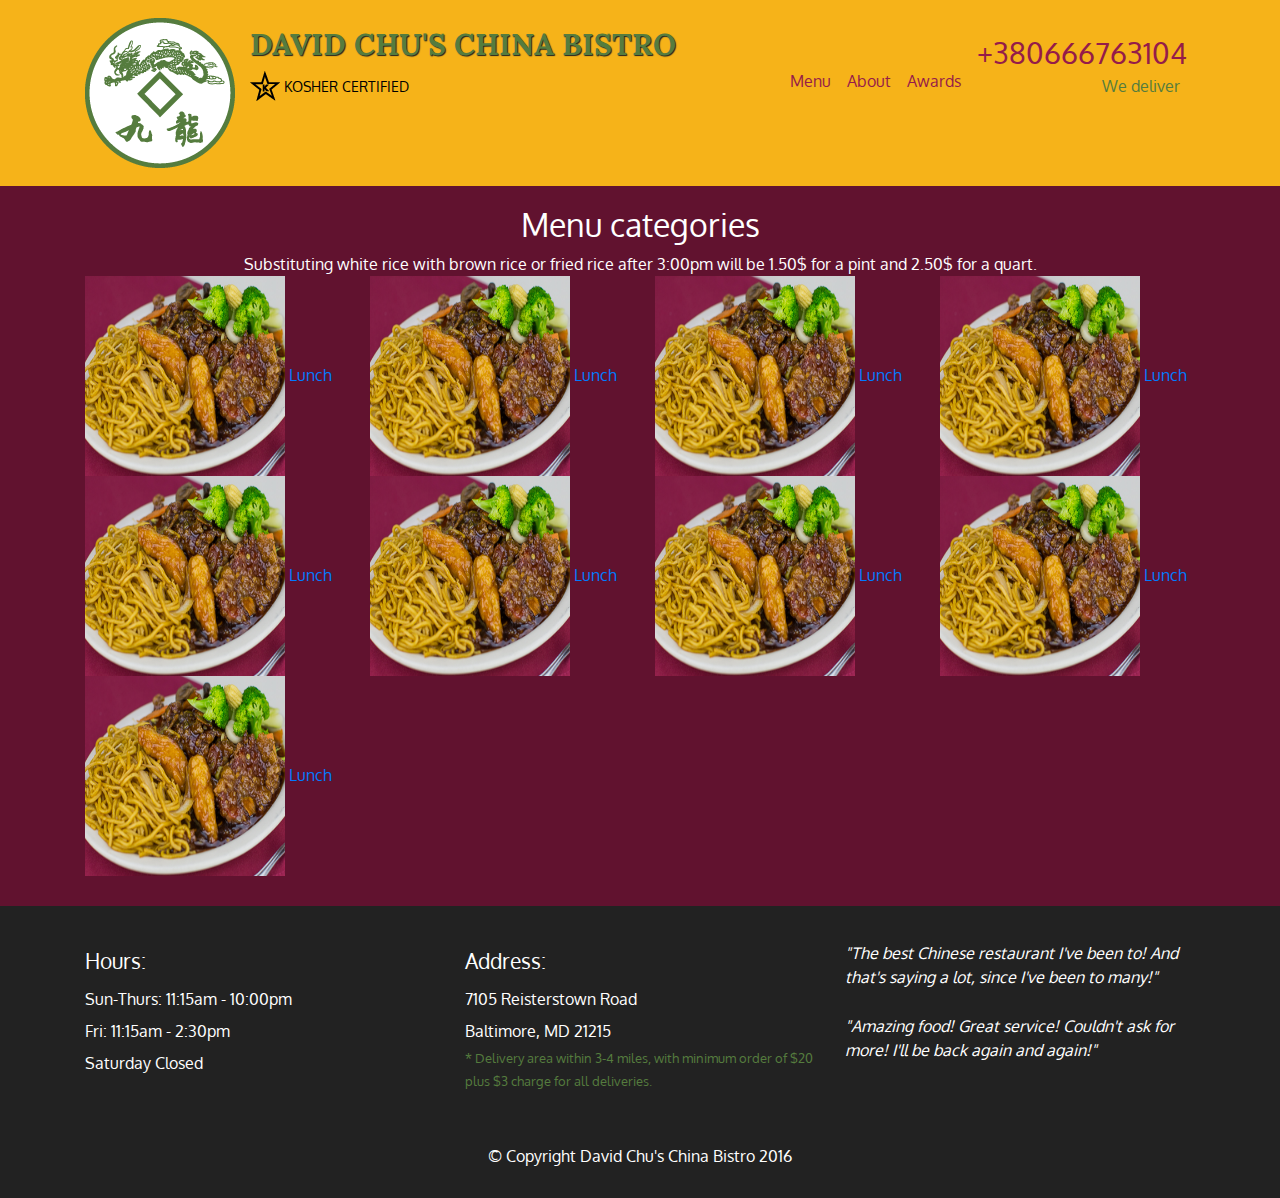
==== commit f0741a6e: "removed bugs from commiting" ====
--- a/menu-categories.html
+++ b/menu-categories.html
@@ -1,4 +1,3 @@
-<<<<<<< HEAD
 <!DOCTYPE html>
 <html lang="en">
 <head>
@@ -189,196 +188,4 @@
     <script src="js/jquery-3.3.1.min.js"></script>
     <script src="js/bootstrap.bundle.min.js"></script>
 </body>
-=======
-<!DOCTYPE html>
-<html lang="en">
-<head>
-    <meta charset="UTF-8">
-    <meta name="viewport" content="width=device-width, initial-scale=1">
-    <title>David Chu's China Bistro</title>
-    <link rel="stylesheet" href="css/bootstrap.min.css">
-    <link rel="stylesheet" href="css/main.css">
-    <link href="https://fonts.googleapis.com/css?family=Oxygen" rel="stylesheet">
-    <link href="https://fonts.googleapis.com/css?family=Lora" rel="stylesheet">
-    <link rel="stylesheet" href="https://use.fontawesome.com/releases/v5.7.0/css/all.css" integrity="sha384-lZN37f5QGtY3VHgisS14W3ExzMWZxybE1SJSEsQp9S+oqd12jhcu+A56Ebc1zFSJ" crossorigin="anonymous">
-</head>
-<body>
-    <header>
-        <nav id="header-nav" class="navbar navbar-expand-md navbar-light">
-            <div class="container">
-                <div class="navbar-header" id="flex-start">
-                    <a href="index.html" class="float-left d-none d-lg-block">
-                        <div id="logo-img" alt="Logo image"></div>
-                    </a>
-
-                    <div class="navbar-brand">
-                        <a href="index.html"><h1>David Chu's China Bistro</h1></a>
-                        <p>
-                            <img src="images/star-k-logo.png" alt="Kosher Certification">
-                            <span>Kosher Certified</span>
-                        </p>
-                    </div>
-                </div>
-                <button class="navbar-toggler" type="button" data-toggle="collapse" data-target="#navbarSupportedContent" aria-controls="navbarSupportedContent" aria-expanded="false" aria-label="Toggle navigation">
-                    <span class="navbar-toggler-icon"></span>
-                </button>
-
-                <div class="collapse navbar-collapse" id="navbarSupportedContent">
-                    <ul class="navbar-nav ml-auto" id="navbar-list">
-                        <li class="nav-item d-block d-md-none">
-                            <a class="nav-link" href="index.html">
-                                <span><i class="fas fa-home"></i></span>Home
-                            </a>
-                        </li>
-                        <li class="nav-item">
-                            <a class="nav-link" href="menu-categories.html">
-                                <span><i class="fas fa-utensils"></i></span><br class="d-none d-md-block">Menu
-                            </a>
-                        </li>
-                        <li class="nav-item">
-                            <a class="nav-link" href="#">
-                                <span><i class="fas fa-info-circle"></i></span><br class="d-none d-md-block">About
-                            </a>
-                        </li>
-                        <li class="nav-item">
-                            <a class="nav-link" href="#">
-                                <span><i class="fas fa-certificate"></i></span><br class="d-none d-md-block">Awards
-                            </a>
-                        </li>
-                        <li class="nav-item d-none d-md-block d-lg-none">
-                            <a class="nav-link" id="delivery" href="tel:+380666763104">
-                                <span><i class="fas fa-phone"></i></span>Delivery
-                            </a>
-                        </li>
-                        <li class="nav-item d-none d-lg-block" id="phone">
-                            <a class="nav-link" href="tel:+380666763104">
-                                <span>+380666763104</span></a><div>We deliver</div>
-                        </li>
-                    </ul>
-                </div>
-            </div>
-        </nav>
-    </header>
-    <div id="call-btn" class="d-block d-md-none d-lg-none d-xl-none">
-        <a class="btn" href="tel:+380666763104">
-            <span><i class="fas fa-phone"></i></span>+380666763104
-        </a>
-    </div>
-    <div id="sm-deliver" class="text-center d-block d-md-none d-lg-none d-xl-none">We deliver</div>
-
-    <div id="main-content" class="container">
-        <h2 class="text-center" id="menu-categories-title">Menu categories</h2>
-        <div class="text-center">
-            Substituting white rice with brown rice or fried rice after 3:00pm will be 1.50$ for a pint and 2.50$ for a quart.
-        </div>
-
-        <section class="row">
-            <div class="col-lg-3 col-md-4 col-sm-6">
-                <a href="single-category.html">
-                    <div class="category-tile">
-                        <img src="images/menu-tile.jpg" width="200px" height="200px" alt="Lunch">
-                        <span>Lunch</span>
-                    </div>
-                </a>
-            </div>
-            <div class="col-lg-3 col-md-4 col-sm-6">
-                <a href="single-category.html">
-                    <div class="category-tile">
-                        <img src="images/menu-tile.jpg" width="200px" height="200px" alt="Lunch">
-                        <span>Lunch</span>
-                    </div>
-                </a>
-            </div>
-            <div class="col-lg-3 col-md-4 col-sm-6">
-                <a href="single-category.html">
-                    <div class="category-tile">
-                        <img src="images/menu-tile.jpg" width="200px" height="200px" alt="Lunch">
-                        <span>Lunch</span>
-                    </div>
-                </a>
-            </div>
-            <div class="col-lg-3 col-md-4 col-sm-6">
-                <a href="single-category.html">
-                    <div class="category-tile">
-                        <img src="images/menu-tile.jpg" width="200px" height="200px" alt="Lunch">
-                        <span>Lunch</span>
-                    </div>
-                </a>
-            </div>
-            <div class="col-lg-3 col-md-4 col-sm-6">
-                <a href="single-category.html">
-                    <div class="category-tile">
-                        <img src="images/menu-tile.jpg" width="200px" height="200px" alt="Lunch">
-                        <span>Lunch</span>
-                    </div>
-                </a>
-            </div>
-            <div class="col-lg-3 col-md-4 col-sm-6">
-                <a href="single-category.html">
-                    <div class="category-tile">
-                        <img src="images/menu-tile.jpg" width="200px" height="200px" alt="Lunch">
-                        <span>Lunch</span>
-                    </div>
-                </a>
-            </div>
-            <div class="col-lg-3 col-md-4 col-sm-6">
-                <a href="single-category.html">
-                    <div class="category-tile">
-                        <img src="images/menu-tile.jpg" width="200px" height="200px" alt="Lunch">
-                        <span>Lunch</span>
-                    </div>
-                </a>
-            </div>
-            <div class="col-lg-3 col-md-4 col-sm-6">
-                <a href="single-category.html">
-                    <div class="category-tile">
-                        <img src="images/menu-tile.jpg" width="200px" height="200px" alt="Lunch">
-                        <span>Lunch</span>
-                    </div>
-                </a>
-            </div>
-            <div class="col-lg-3 col-md-4 col-sm-6">
-                <a href="single-category.html">
-                    <div class="category-tile">
-                        <img src="images/menu-tile.jpg" width="200px" height="200px" alt="Lunch">
-                        <span>Lunch</span>
-                    </div>
-                </a>
-            </div>
-        </section>
-    </div>
-
-
-    <footer class="card-footer">
-        <div class="container">
-            <div class="row">
-                <section id="hours" class="col-md-4">
-                    <span>Hours:</span><br>
-                    Sun-Thurs: 11:15am - 10:00pm<br>
-                    Fri: 11:15am - 2:30pm<br>
-                    Saturday Closed
-                    <hr class="d-block d-md-none">
-                </section>
-                <section id="address" class="col-md-4">
-                    <span>Address:</span><br>
-                    7105 Reisterstown Road<br>
-                    Baltimore, MD 21215
-                    <p>* Delivery area within 3-4 miles, with minimum order of $20 plus $3 charge for all deliveries.</p>
-                    <hr class="d-block d-md-none">
-                </section>
-                <section id="testimonials" class="col-md-4">
-                    <p>"The best Chinese restaurant I've been to! And that's saying a lot, since I've been to many!"</p>
-                    <p>"Amazing food! Great service! Couldn't ask for more! I'll be back again and again!"</p>
-                </section>
-            </div>
-            <div class="text-center">&copy; Copyright David Chu's China Bistro 2016</div>
-        </div>
-    </footer>
-
-    <script src="js/main.js"></script>
-    <script src="js/bootstrap.min.js"></script>
-    <script src="js/jquery-3.3.1.min.js"></script>
-    <script src="js/bootstrap.bundle.min.js"></script>
-</body>
->>>>>>> c39cb46b6d16f7320e96e379af63d8525e77604d
 </html>--- a/css/main.css
+++ b/css/main.css
@@ -1,4 +1,3 @@
-<<<<<<< HEAD
 body{
     font-size: 16px;
     color: #fff;
@@ -252,9 +251,9 @@
     .navbar-brand p img{
         height: 20px;
     }
-    .navbar > .container{
+    /*.navbar > .container{
         flex-wrap: nowrap;
-    }
+    }*/
 
     #navbar-list a span{
         font-size: 1.1em;
@@ -302,407 +301,20 @@
     }
 }
 
-@media screen and (max-width: 479px){
-    .navbar-brand h1{
+@media screen and (max-width: 479px) {
+    .navbar-brand h1 {
         font-size: 6vw;
         padding-top: 5px;
     }
-    .container{
+
+    .container {
         position: relative;
     }
-    .container button.navbar-toggler{
-        position: absolute;
-        right: 0;
-        bottom: 0;
-        font-size: 1.2rem;
-    }
-=======
-body{
-    font-size: 16px;
-    color: #fff;
-    background-color: #61122f;
-    font-family: 'Oxygen', sans-serif;
-}
-
-header{
-    margin-bottom: 20px;
-}
-
-#header-nav{
-    background-color: #f6b319;
-    border-radius: 0;
-    border: 0;
-}
-
-#logo-img{
-    background: url('../images/restaurant-logo_large.png') no-repeat;
-    width: 150px;
-    height: 150px;
-    margin: 10px 15px 10px 0px;
- }
-
-.navbar-brand{
-    padding-top: 25px;
-}
-
-.navbar-brand h1{
-    font-family: 'Lora', serif;
-    font-weight: bold;
-    font-size: 1.5em;
-    color: #557c3e;
-    text-transform: uppercase;
-    text-shadow: 1px 1px 1px #222;
-    margin-top: 0;
-    margin-bottom: 0;
-    line-height: .75;
-}
-
-.navbar-brand a:hover, .navbar-brand a:focus{
-    text-decoration: none;
-}
-
-.navbar-brand p{
-    color: #000;
-    margin-top: 15px;
-    font-size: 0.7em;
-    text-transform: uppercase;
-}
-
-.navbar-brand p span{
-    vertical-align: middle;
-}
-
-#navbar-list{
-    /*margin-bottom: 77px;*/
-    margin-top: 10px;
-}
-
-#navbar-list a{
-    color: #951c49;
-    text-align: center;
-}
-
-#navbar-list a:hover{
-    color: #557c3e;
-}
-
-#navbar-list a span{
-    font-size: 1.8em;
-}
-
-#delivery{
-    width: 62px;
-}
-
-#phone{
-    margin-top: 5px;
-}
-
-#phone a{
-    text-align: right;
-    padding-bottom: 0;
-}
-
-#phone div{
-    color: #557c3e;
-    text-align: right;
-    padding-right: 15px;
-}
-
-.container button.navbar-toggler{
-    border: hidden;
-}
-@media screen and (min-width: 768px){
-    .navbar > .container{
-        align-items: flex-start;
-    }
-}
-
-.navbar button:hover{
-    background-color: #ffb918;
-}
-
-.card-footer{
-    margin-top: 30px;
-    padding-top: 35px;
-    padding-bottom: 30px;
-    background-color: #222;
-    border-top: 0;
-}
-
-.card-footer div.row{
-    margin-bottom: 35px;
-}
-
-#hours, #address{
-    line-height: 2;
-}
-
-#hours > span, #address > span{
-    font-size: 1.3em;
-}
-#address p{
-    color: #557c3e;
-    font-size: .8em;
-    line-height: 1.8;
-}
-#testimonials{
-    font-style: italic;
-}
-#testimonials p:nth-child(2){
-    margin-top: 25px;
-}
-
-.container .jumbotron{
-    box-shadow: 0 0 50px #3f0c1f;
-    border: 2px solid #3f0c1f;
-    margin-bottom: 1.5rem;
-}
-
-#menu-tile, #specials-tile, #map-tile{
-    height: 250px;
-    width: 100%;
-    margin-bottom: 15px;
-    overflow: hidden;
-    position: relative;
-    border: 2px solid #3f0c1f;
-}
-
-#menu-tile:hover, #specials-tile:hover, #map-tile:hover{
-    box-shadow: 0 1px 5px 1px #cccccc;
-}
-
-#menu-tile{
-    background: url("../images/menu-tile.jpg") no-repeat;
-    background-position: center;
-}
-
-#specials-tile{
-    background: url("../images/specials-tile.jpg")no-repeat;
-    background-position: center;
-}
-
-#menu-tile span, #specials-tile span, #map-tile span{
-    position: absolute;
-    right: 0;
-    bottom: 0;
-    width: 100%;
-    text-align: center;
-    font-size: 1.6em;
-    text-transform: uppercase;
-    background-color: #000;
-    color: white;
-    opacity: .8;
-}
-
-.category-tile{
-    height: 200px;
-    width: 200px;
-    margin: 0 auto 15px;
-    overflow: hidden;
-    position: relative;
-    border: 2px solid #3f0c1f;
-}
-.category-tile span{
-    position: absolute;
-    right: 0;
-    bottom: 0;
-    width: 100%;
-    text-align: center;
-    font-size: 1.2em;
-    text-transform: uppercase;
-    background-color: #000;
-    color: white;
-    opacity: .8;
-}
-.category-tile:hover{
-    box-shadow: 0 1px 5px 1px #cccccc;
-}
-#menu-categories-title + div{
-    margin-bottom: 50px;
-}
-
-.menu-item-tile hr{
-    width: 80%;
-    background-color: white;
-}
-.menu-item-tile{
-    margin-bottom: 25px;
-}
-.menu-item-tile .menu-item-price{
-    font-size: 1.1em;
-    text-align: right;
-    margin-top: -15px;
-    margin-right: -15px;
-}
-.menu-item-tile .menu-item-price span{
-    font-size: .6em;
-}
-.menu-item-photo{
-    position: relative;
-    overflow: hidden;
-    margin-right: -15px;
-    margin-left: auto;
-    margin-bottom: 20px;
-    padding: 0;
-    max-width: 250px;
-    border: 2px solid #3f0c1f;
-}
-
-.menu-item-photo div{
-    position: absolute;
-    bottom: 0;
-    right: 0;
-    width: 80px;
-    background-color: #557c3e;
-    text-align: center;
-}
-.menu-item-description{
-    padding-right: 30px;
-}
-h3.menu-item-title{
-    margin: 0 0 10px;
-}
-.menu-item-details{
-    font-size: .9em;
-    font-style: italic;
-}
-
-@media screen and (min-width: 1200px){
-    .container .jumbotron{
-        background: url("../images/jumbotron_1200.jpg") no-repeat;
-        height: 675px;
-    }
-
-}
-
-@media screen and (min-width: 992px) and (max-width: 1199px){
-    #logo-img{
-        background: url('../images/restaurant-logo_medium.png') no-repeat;
-        width: 100px;
-        height: 100px;
-        margin: 5px 5px 5px 0;
-    }
-    /*.container{
-        max-width: 1100px;    }*/
-
-    #navbar-list a span{
-        font-size: 1.6em;
-    }
-
-    .container .jumbotron{
-        background: url("../images/jumbotron_992.jpg") no-repeat;
-        height: 558px;
-    }
-}
-
-@media screen and (min-width: 768px) and (max-width: 991px){
-    #navbar-list a span{
-        font-size: 1.6em;
-    }
-
-    .container .jumbotron{
-        background: url("../images/jumbotron_768.jpg") no-repeat;
-        height: 432px;
-    }
-    #header-nav{
-        font-size: .9em;
-    }
-}
-
-@media screen and (max-width: 767px) {
-    .container{
-        max-width: 735px;
-    }
-    .navbar-brand{
-        padding-top: 10px;
-        height: 80px;
-    }
-    .navbar-brand h1{
-        padding-top: 10px;
-        font-size: 5vw;
-    }
-    .navbar-brand p{
-        text-transform: uppercase;
-        font-size: .6em;
-        margin-top: 12px;
-    }
-    .navbar-brand p img{
-        height: 20px;
-    }
-    /*.navbar > .container{
-        flex-wrap: nowrap;
-    }*/
-
-    #navbar-list a span{
-        font-size: 1.1em;
-        margin-right: 5px;
-    }
-
-    #call-btn > a{
-        font-size: 1.5em;
-        display: block;
-        margin: 0 20px;
-        padding: 10px;
-        border: 2px solid #fff;
-        background-color: #f6b319;
-        color: #951c49;
-    }
-
-    #sm-deliver{
-        margin-top: 5px;
-        font-size: .7em;
-        letter-spacing: .1em;
-        text-transform: uppercase;
-        line-height: 15px;
-    }
-
-    .card-footer section{
-        margin-bottom: 30px;
-        text-align: center;
-    }
-    .card-footer section:nth-child(3){
-        margin-bottom: 0;
-    }
-    .card-footer section hr{
-        width: 50%;
-        background-color: white;
-    }
-
-    .container .jumbotron{
-        margin-top: 20px;
-        padding: 0;
-    }
-
-    #menu-tile,#specials-tile{
-        max-width: 360px;
-        margin: 0 auto 15px;
-    }
-
-    .menu-item-photo{
-        margin-right: auto;
-    }
-    .menu-item-tile .menu-item-price{
-        text-align: center;
-    }
-    .menu-item-description{
-        text-align: center;
-    }
-}
-
-@media screen and (max-width: 479px){
-    .navbar-brand h1{
-        font-size: 6vw;
-        padding-top: 5px;
-    }
-    .container{
-        position: relative;
-    }
-    .container button.navbar-toggler{
+
+    .container button.navbar-toggler {
         position: absolute;
         right: 0;
         top: 40px;
         font-size: 1.2rem;
     }
->>>>>>> c39cb46b6d16f7320e96e379af63d8525e77604d
 }